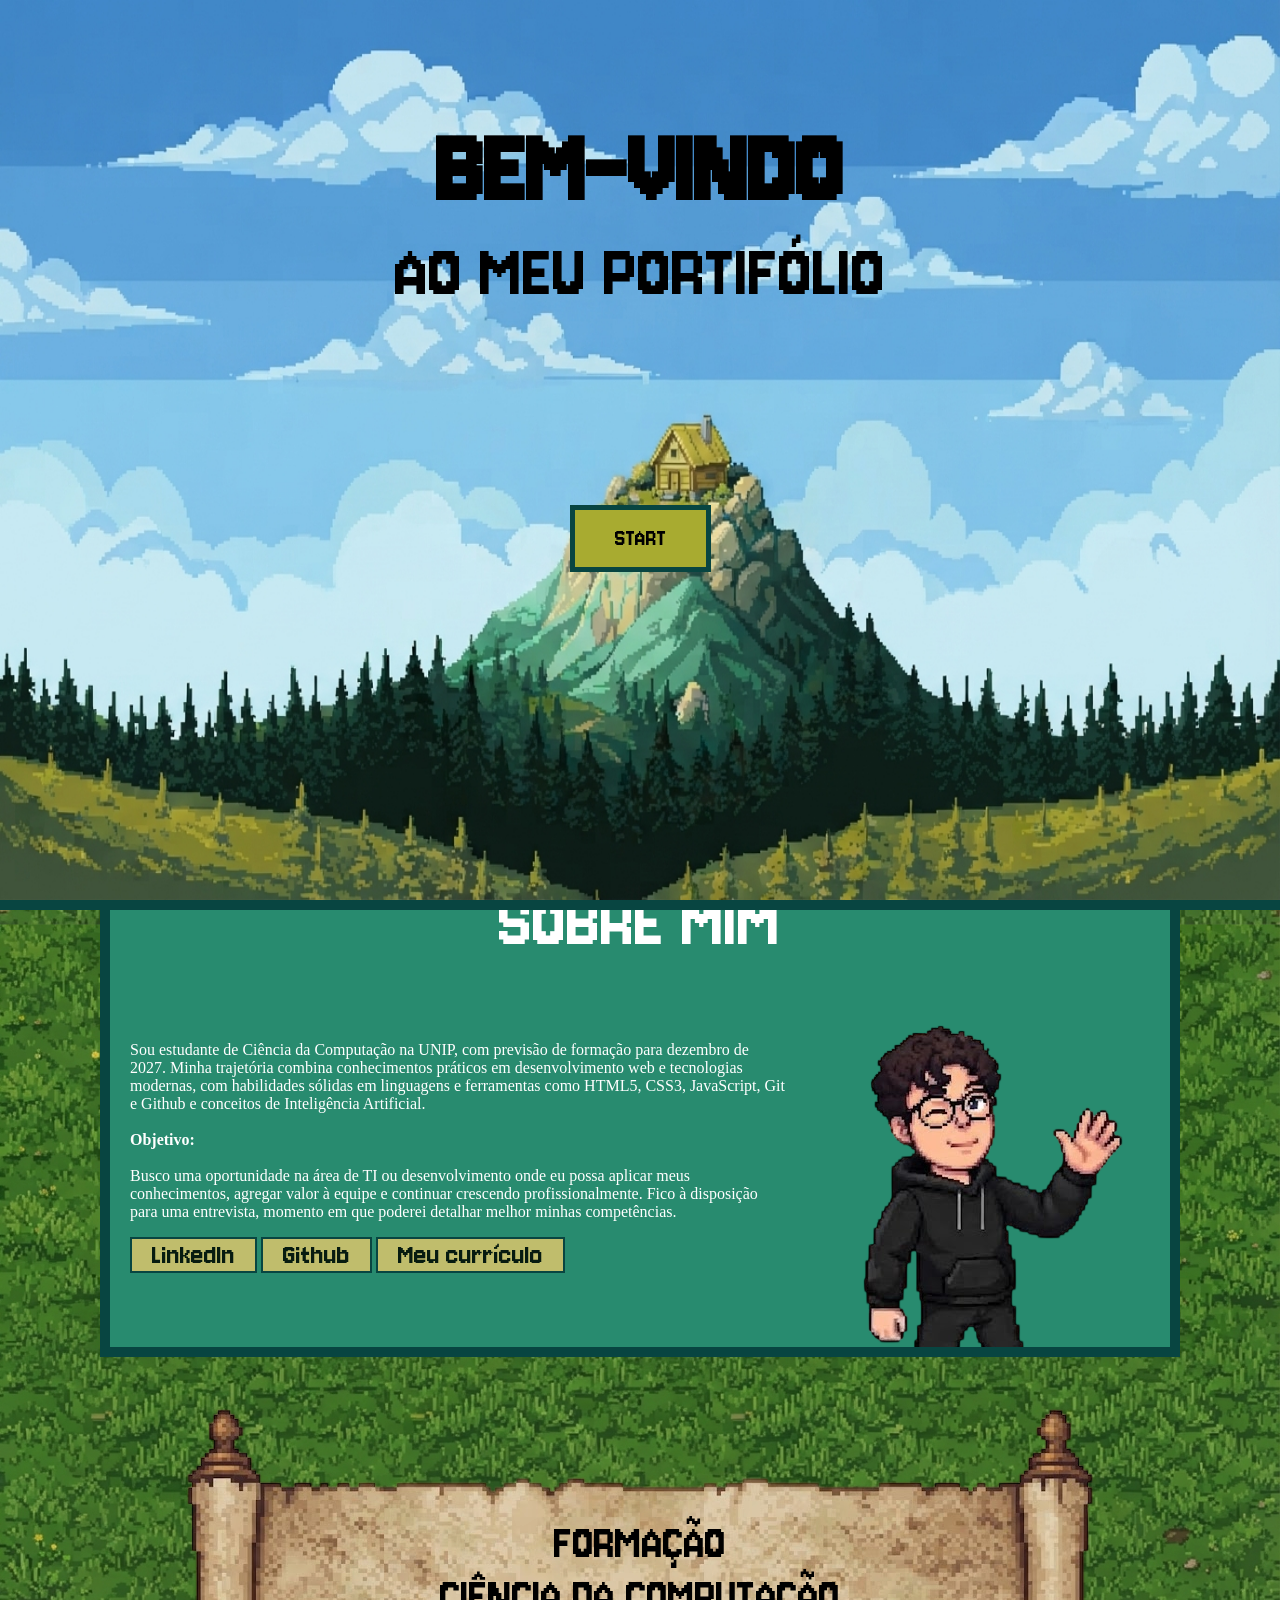
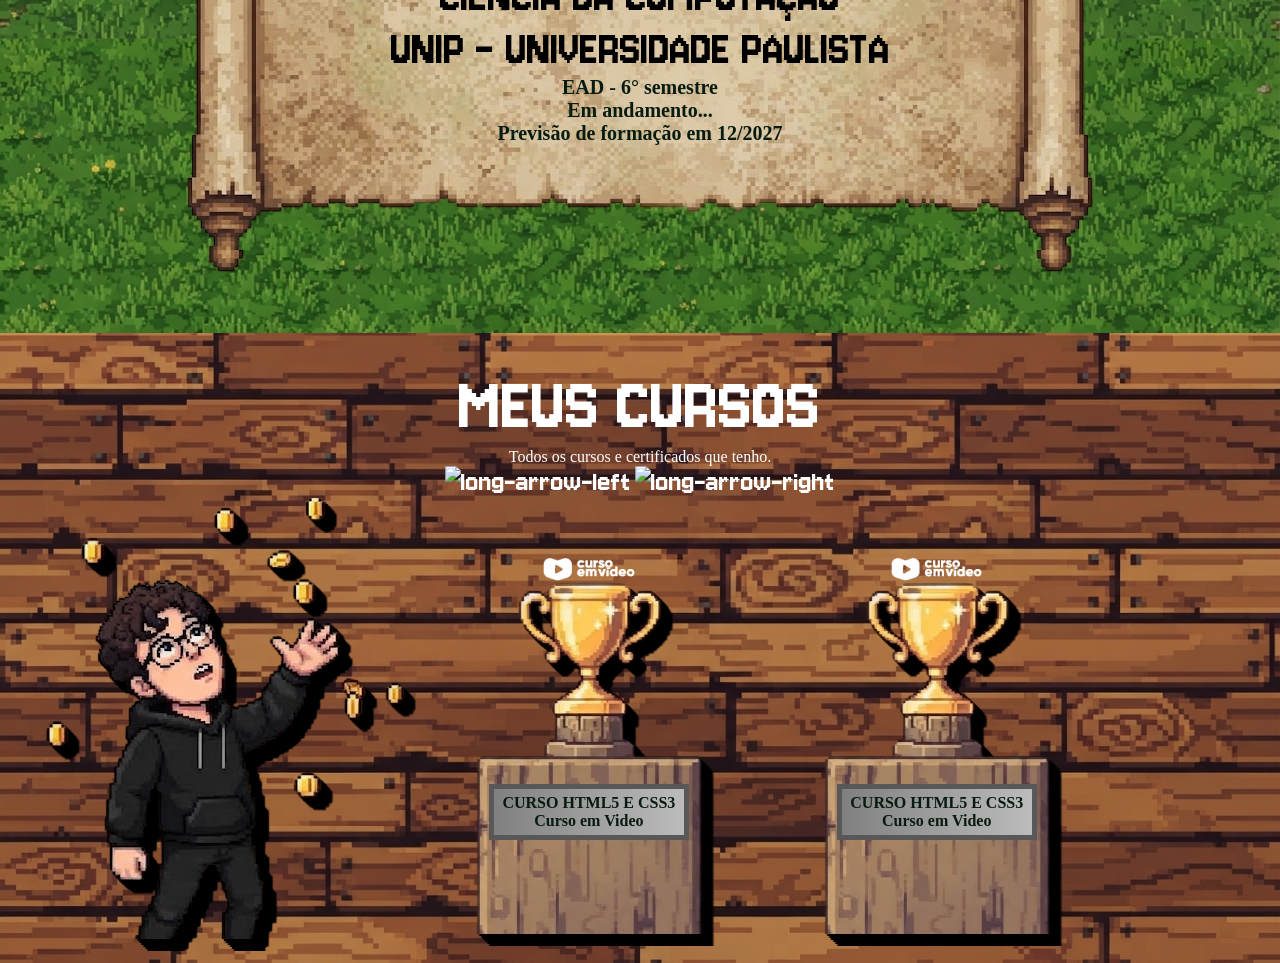
==== home.html @ 7ce954fb "iniciando criação e estilização de sessão de cursos" ====
<!DOCTYPE html>
<html lang="pt-br">
<head>
    <meta charset="UTF-8">
    <meta name="viewport" content="width=device-width, initial-scale=0.9">
    <title>Portifólio - Renan Gregorio</title>
    <link rel="stylesheet" href="css/index.css">
</head>
<body>
    <section class="start">
        <img id="banner" src="images/Gemini_Generated_Image_ (1).jfif" alt="">
        <div class="text-start" id="textstart">
            <h1>BEM-VINDO</h1>
            <h2>Ao meu portifólio</h2>
            <button id="startbutton">start</button>
        </div>

        <div class="content-start" id="contentstart">
            <div class="nav">
                <a href="#sobremim">SOBRE MIM</a>
                <a href="#formação">FORMAÇÃO</a>
                <a href="#cursos">CURSOS</a>
                <a href="">HABILIDADES</a>
                <a href="">EXPERIÊNCIA</a>
                <a href="">PROJETOS</a>
            </div>

            <div class="navmobile" id="navopen">
                <div class="navopen" >
                    <button id="fecharmenu">fechar</button>
                    <a href="#sobremim">SOBRE MIM</a>
                    <a href="#formação">FORMAÇÃO</a>
                    <a href="#cursos">CURSOS</a>
                    <a href="">HABILIDADES</a>
                    <a href="">EXPERIÊNCIA</a>
                    <a href="">PROJETOS</a>
                </div>
            </div>

            <div class="text">
                <h1>RENAN GREGORIO</h1>
                <h2>Desenvolvedor front-end <br>& Inteligência Artificial</h2>
                <button id="btncurrimenu">meu currículo</button>
            </div>

            <div class="textmobile">
                <button id="btnmenumobile">menu</button>
                <h1>RENAN GREGORIO</h1>
                <h2>Desenvolvedor front-end <br>& Inteligência Artificial</h2>
                <button id="btncurrimenumbl">meu currículo</button>
            </div>
        </div>
    </section>

    <section class="sobremim" id="sobremim">
        <h2>sobre mim</h2>
        <div class="about">
            <p>Sou estudante de Ciência da Computação na UNIP, com previsão de formação para dezembro de 2027. Minha trajetória combina conhecimentos práticos em desenvolvimento web e tecnologias modernas, com habilidades sólidas em linguagens e ferramentas como HTML5, CSS3, JavaScript, Git e Github e conceitos de Inteligência Artificial. <br> <br> <strong>Objetivo:</strong> <br> <br> Busco uma oportunidade na área de TI ou desenvolvimento onde eu possa aplicar meus conhecimentos, agregar valor à equipe e continuar crescendo profissionalmente. Fico à disposição para uma entrevista, momento em que poderei detalhar melhor minhas competências. <br> <br>
            <a href="https://www.linkedin.com/in/renan-gregorio-des2504/">LinkedIn</a>
            <a href="https://github.com/renangrego-25">Github</a>
            <a id="abrircurri">Meu currículo</a>
            </p>
            <img src="images/image-Photoroom (38).png" alt="me">
        </div>
    </section>

    <section class="curriculo" id="curriculo">
        <button id="btnfecharcc">fechar</button>
        <img src="images/Currículo - Renan G. Silva.png" alt="Currículo">
    </section>

    <section class="formação" id="formação">
        <img src="images/image-Photoroom (37).png" alt="cart">
        <div>
            <h2>formação</h2>
            <h2>Ciência da Computação</h2>
            <h2>UNIP - Universidade paulista</h2>
            <p>EAD - 6° semestre</p>
            <p>Em andamento...</p>
            <p>Previsão de formação em 12/2027</p>
        </div>
    </section>

    <section class="cursos" id="cursos">
        <div class="title">
            <h2>Meus Cursos</h2>
            <p>Todos os cursos e certificados que tenho.</p>
        </div>

        <div class="btncarrosel">
            <a id="back"><img width="60" height="60" src="https://img.icons8.com/badges/48/long-arrow-left.png" alt="long-arrow-left"/></a>
            <a id="next"><img width="60" height="60" src="https://img.icons8.com/badges/48/long-arrow-right.png" alt="long-arrow-right"/></a>
        </div>

        <div class="container">
            
                <img class="imgcoins" src="images/image-Photoroom (39).png" alt="">

            <div class="carrosel">
                <div class="conquista">
                    <img class="iconcurso" src="images/logo curso em video.png" alt="">
                    <div class="cardhidden">
                        <img class="card1" width="48" height="48" src="https://img.icons8.com/color/48/css3.png" alt="css3"/>
                        <img class="card2" width="48" height="48" src="https://img.icons8.com/color/48/html-5--v1.png" alt="html-5--v1"/>
                    </div>
                    <img class="trofeu" src="images/trophie.png" alt="">

                    <div class="descricao">
                        <p>CURSO HTML5 E CSS3 <br> Curso em Video</p>
                    </div>
                    <button>ver comprovante</button>
                </div>

                <div class="conquista">
                    <img class="iconcurso" src="images/logo curso em video.png" alt="">
                    <div class="cardhidden">
                        <img class="card1" width="48" height="48" src="https://img.icons8.com/color/48/css3.png" alt="css3"/>
                        <img class="card2" width="48" height="48" src="https://img.icons8.com/color/48/html-5--v1.png" alt="html-5--v1"/>
                    </div>
                    <img class="trofeu" src="images/trophie.png" alt="">

                    <div class="descricao">
                        <p>CURSO HTML5 E CSS3 <br> Curso em Video</p>
                    </div>
                    <button>ver comprovante</button>
                </div>

                
            </div>
        </div>
    </section>
    
    <script src="JS/main.js"></script>
</body>
</html>
---- css/index.css ----
@import url('https://fonts.googleapis.com/css2?family=Geist+Pixel&family=Jersey+10&display=swap');

:root{
    --verdeescuro: #071b10;
    --verdemédio: #084541;
    --verdeclaro: #288b6f;
    --verdelima: #a8ab30;
    --verdemusgo: #c0bd6c;
}

*{
    margin: 0;
    padding: 0;
}

html{
    scroll-behavior: smooth;
}

body{
    background-image: url(../images/background.jfif);
    background-position: center;
    background-size: contain;
    background-repeat: repeat-y;
}

h1{
    font-family: "jersey 10";
    font-size: 7rem;
    text-transform: uppercase;
}

h2{
    font-family: "jersey 10";
    font-size: 5rem;
    text-transform: uppercase;
    font-weight: 200;
}

p{
    font-family: "geist pixel";
    color: white;
}

a{
    font-family: "jersey 10";
    color: white;
    font-size: 30px;
    text-decoration: none;
}

button{
    background-color: #a8ab30;
    padding: 15px 40px;
    font-family: "jersey 10";
    font-size: 25px;
    text-transform: uppercase;
    border: 5px solid #084541;
    cursor: pointer;
}

button:active{
    background-color: #c0bd6c;
    transform: scale(0.9);
}

.start{
    position: relative;
    width: 100%;
    height: 100vh;
    overflow: hidden;
}

.start img{
    position: fixed;
    z-index: 999;
    width: 100%;
    height: 100vh;
    transition: 2s ease-in-out;
    border-bottom: 10px solid #084541;
}

.start img.transform{
    z-index: 90;
    transform: scale(1.3);
    position: absolute;
}

.start .text-start{
    top: 110px;
    width: 100%;
    text-align: center;
    justify-content: center;
    position: absolute;
    z-index: 1000;
    visibility: visible;
    opacity: 1;
    transition: 0.1s ease-in-out;
}

.start .text-start.hidden{
    visibility: hidden;
    opacity: 0;
}

#startbutton{
    margin-top: 190px;
}

.content-start{
    width: 100%;
    margin-top: 30px;
    justify-content: center;
    text-align: center;
    position: absolute;
    z-index: 100;
    visibility: hidden;
    opacity: 0;
    transition: 2s ease-in-out;
}

.content-start.active{
    visibility: visible;
    opacity: 1;
}

.nav{
    display: block;
    background-color: #288b6f;
    margin-inline: 150px;
    padding: 25px;
    border: 5px solid var(--verdemédio);
}

.content-start .nav a{
    padding-inline: 20px;
}

.content-start .nav a:active{
    border-bottom: 4px solid var(--verdemédio);
    border-right: 4px solid var(--verdelima);
}

.content-start .text{
    margin-top: 20px;
    text-align: left;
    margin-inline: 150px;

    h2{
        color: var(--verdeescuro);
        font-size: 3rem;
    }
}

.navmobile{
    display: none;
    position: relative;
    text-align: center;
    margin-left: 10px;
    height: 100vh;
    z-index: 95;
    transition: 0.5s ease-in-out;
    transform: translateX(15px);
}

.navmobile.active{
    display: block;
}

.navopen{
    position: absolute;
    display: flex;
    flex-direction: column;
    background-color: var(--verdeclaro);
    border: 5px solid var(--verdemédio);
    width: 400px;
    gap: 20px;
    padding: 10px;
}

.navopen a:active{
    border-bottom: 4px solid var(--verdemédio);
    border-right: 4px solid var(--verdelima);
}

.textmobile{
    display: none;
    text-align: center;
    margin-left: 10px;

    h1{
        font-size: 5rem;
        margin-top: 50px;
    }
    h2{
        font-size: 3rem;
    }
}

.sobremim{
    text-align: center;
    justify-content: center;
    align-items: center;
    position: relative;
    z-index: 150;
    margin-top: -50px;
    margin-inline: 100px;
    background-color: var(--verdeclaro);
    border: 10px solid var(--verdemédio);
    padding: 20px;
}

.sobremim h2{
    width: 100%;
    text-align: center;
    color: white;
    padding-bottom: 20px;
}

.sobremim .about{
    display: flex;
    text-align: center;
    justify-content: center;
    align-items: center;
}

.sobremim .about img{
    margin-bottom: -20px;
}
.sobremim .about p{
    width: 700px;
    text-align: left;
}

.about a{
    background-color: var(--verdemusgo);
    color: var(--verdeescuro);
    padding-inline: 20px;
    border: 2px solid var(--verdemédio);
    cursor: pointer;
}

.curriculo{
    display: grid;
    visibility: hidden;
    opacity: 0;
    top: 0;
    z-index: 1010;
    position: fixed;
    width: 100%;
    height: 100vh;
    text-align: center;
    background-color: rgba(10, 36, 21, 0.7);
    backdrop-filter: blur(5px);
    overflow-y: scroll;
    justify-content: center;
    align-items: center;
    transition: 0.5s ease-in-out;
}


.curriculo.active{
    visibility: visible;
    opacity: 1;
}

.curriculo img{
    margin-top: 50px;
    height: 550px;
    box-shadow: 0px 10px 25px rgba(0, 0, 0, 0.5);
    transition: 0.5s ease-in-out;
}

.curriculo img:hover{
    transform: scale(1.8) translateY(70px);
}

@media screen and (max-width:1000px) {
    .nav{
        display: none;
    } 
    .text{
        display: none;
    }

    .textmobile{
        display: block;
    }

    .curriculo img:hover{
        transform: none;
    }

    .sobremim{
        margin-inline: 10px;
        text-align: center;
        display: flex;
        flex-direction: column;
        height: auto;
    }

    .sobremim .about{
        flex-direction: column;
    }

    .sobremim .about p{
        display: flex;
        flex-direction: column;
        max-width: 350px;
        text-align: center;
    }
}

.formação{
    position: relative;
    text-align: center;
    align-items: center;
}

.formação div{
    position: absolute;
    top: 0;
    margin-top: 160px;
    text-align: center;
    width: 100%;
    align-items: center;
}

.formação div h2{
    font-size: 50px;
}

.formação div p{
    font-size: 20px;
    color: var(--verdeescuro);
    font-weight: 800;
}

.cursos{
    background-image: url(../images/Gemini_Generated_Image_.jfif);
    background-size: cover;
    background-repeat: no-repeat;
    padding: 30px;
    overflow: hidden;
    height: 570px;
}

.cursos .title{
    color: white;
    text-align: center;
    width: 100%;
}

.cursos .btncarrosel{
    width: 100%;
    text-align: center;
    
    a{
        cursor: pointer;
    }
}

.cursos .container{
    display: flex;
    
}

.cursos .container .carrosel{
    display: flex;
}

.cursos .container .carrosel .conquista{
    display: flex;
    flex-direction: column;
    text-align: center;
    justify-content: center;
    align-items: center;
    transition: 0.5s ease-in-out;
    position: relative;
    perspective: 800px;
    margin-inline: -20px;

    .trofeu{
        height: 400px;
        filter:
        drop-shadow(2px 2px 0 #000)
        drop-shadow(4px 4px 0 #000)
        drop-shadow(6px 6px 0 #000);
        z-index: 85;
    }
}

.iconcurso{
    height: 30px;
    margin-bottom: -50px;
}

.cardhidden{
    position: absolute;
    opacity: 0;
    transition: 0.2s ease-in-out;
    filter:
        drop-shadow(2px 2px 0 #000);

    .card1{
        transition: 0.2s ease-in-out;
    }
    .card2{
        transition: 0.2s ease-in-out;
    }
}

.imgcoins{
    filter:
        drop-shadow(2px 2px 0 #000)
        drop-shadow(4px 4px 0 #000)
        drop-shadow(6px 6px 0 #000);
}

.cursos .container .carrosel .conquista:hover{
    transform: scale(1.2) translateY(-25px);

    .cardhidden{
        transform:scale(1.8) translateY(-15px);
        opacity: 1;
    }

    .card1{
        transform: rotateZ(-35deg);
    }

    .card2{
        transform: scale(1.5) rotateZ(35deg);
    }

    button{
        opacity: 1;
    }
}

.cursos .container .carrosel .conquista .descricao{
    background-image: linear-gradient(to left, rgb(189, 188, 188), gray);
    border: 5px solid rgb(88, 88, 88);
    padding: 5px;
    width: 180px;
    text-align: center;
    margin-top: -150px;
    z-index: 86;
    

    p{
        color: #071b10;
        font-weight: 800;
    }

}

.cursos .container .carrosel .conquista button{
    width: 190px;
    padding: 5px 10px;
    margin-top: 5px;
    opacity: 0;
    z-index: 86;
    font-size: 17px;
}
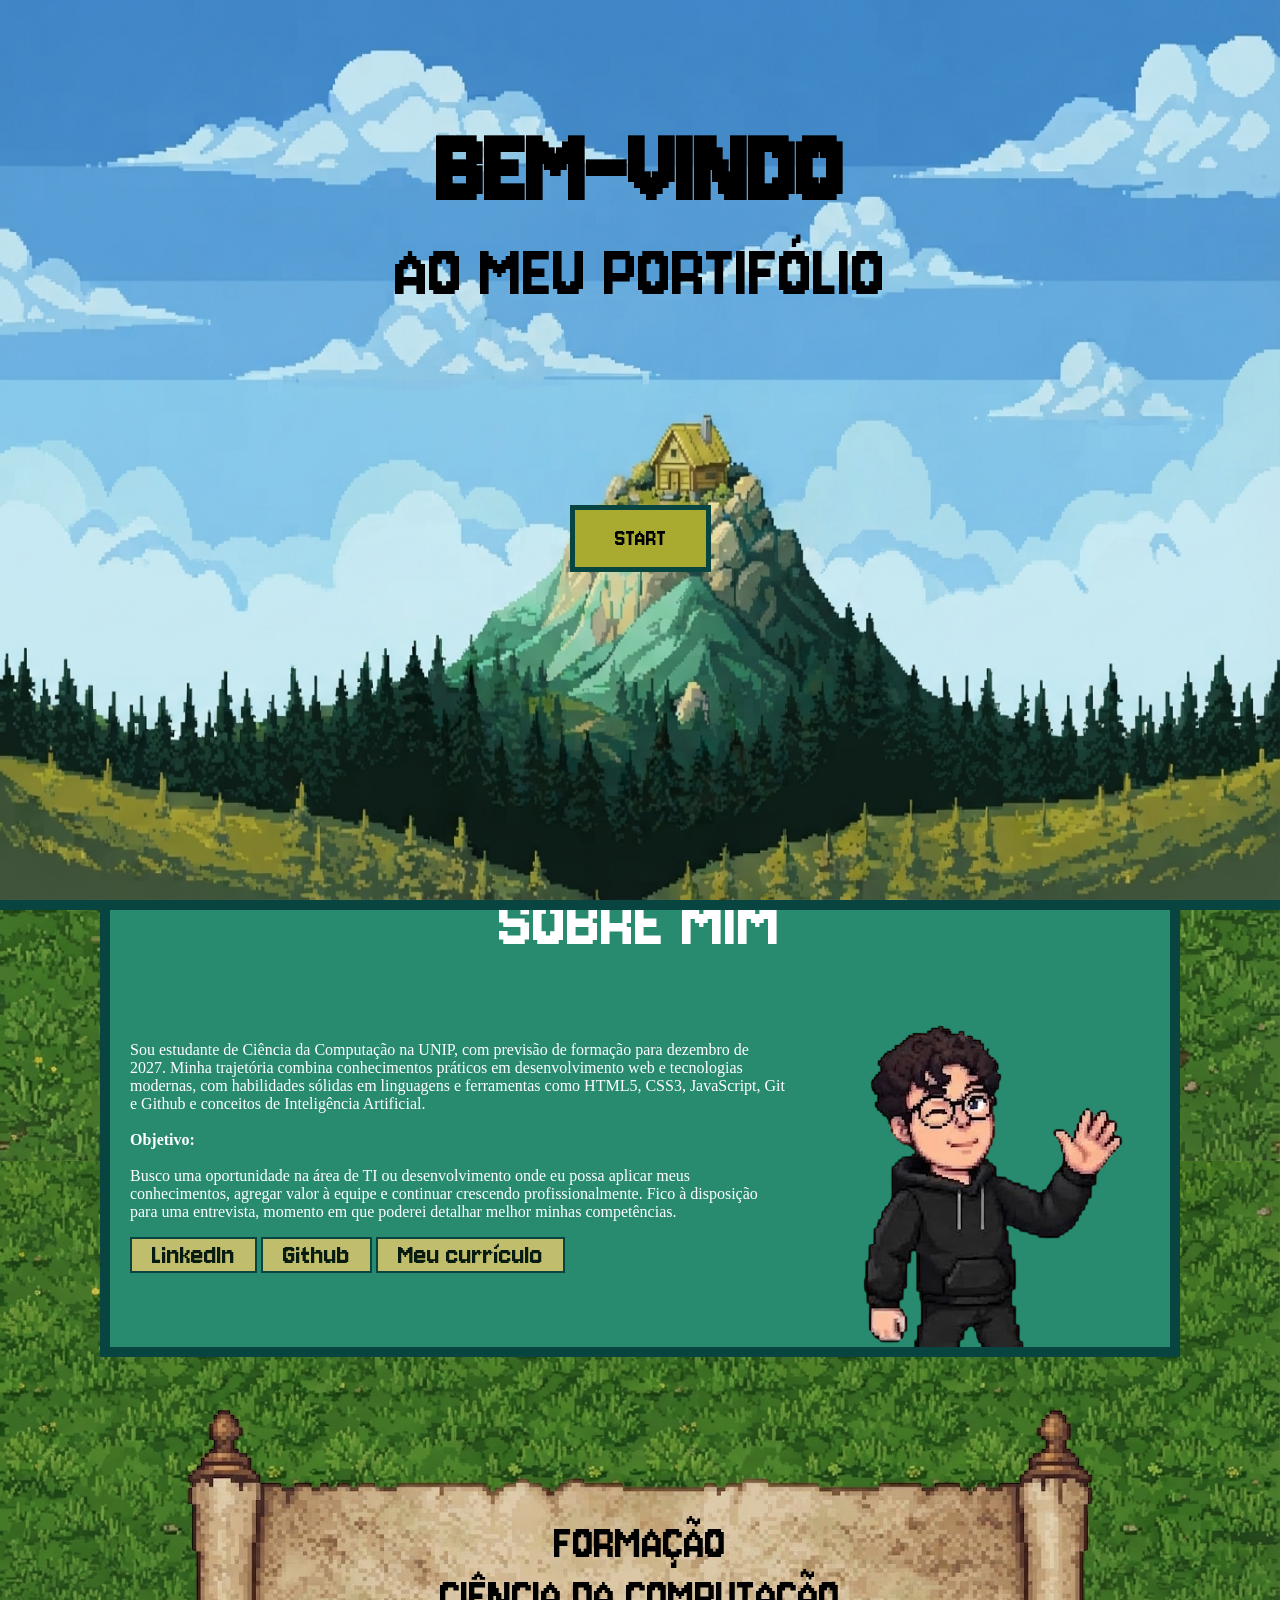
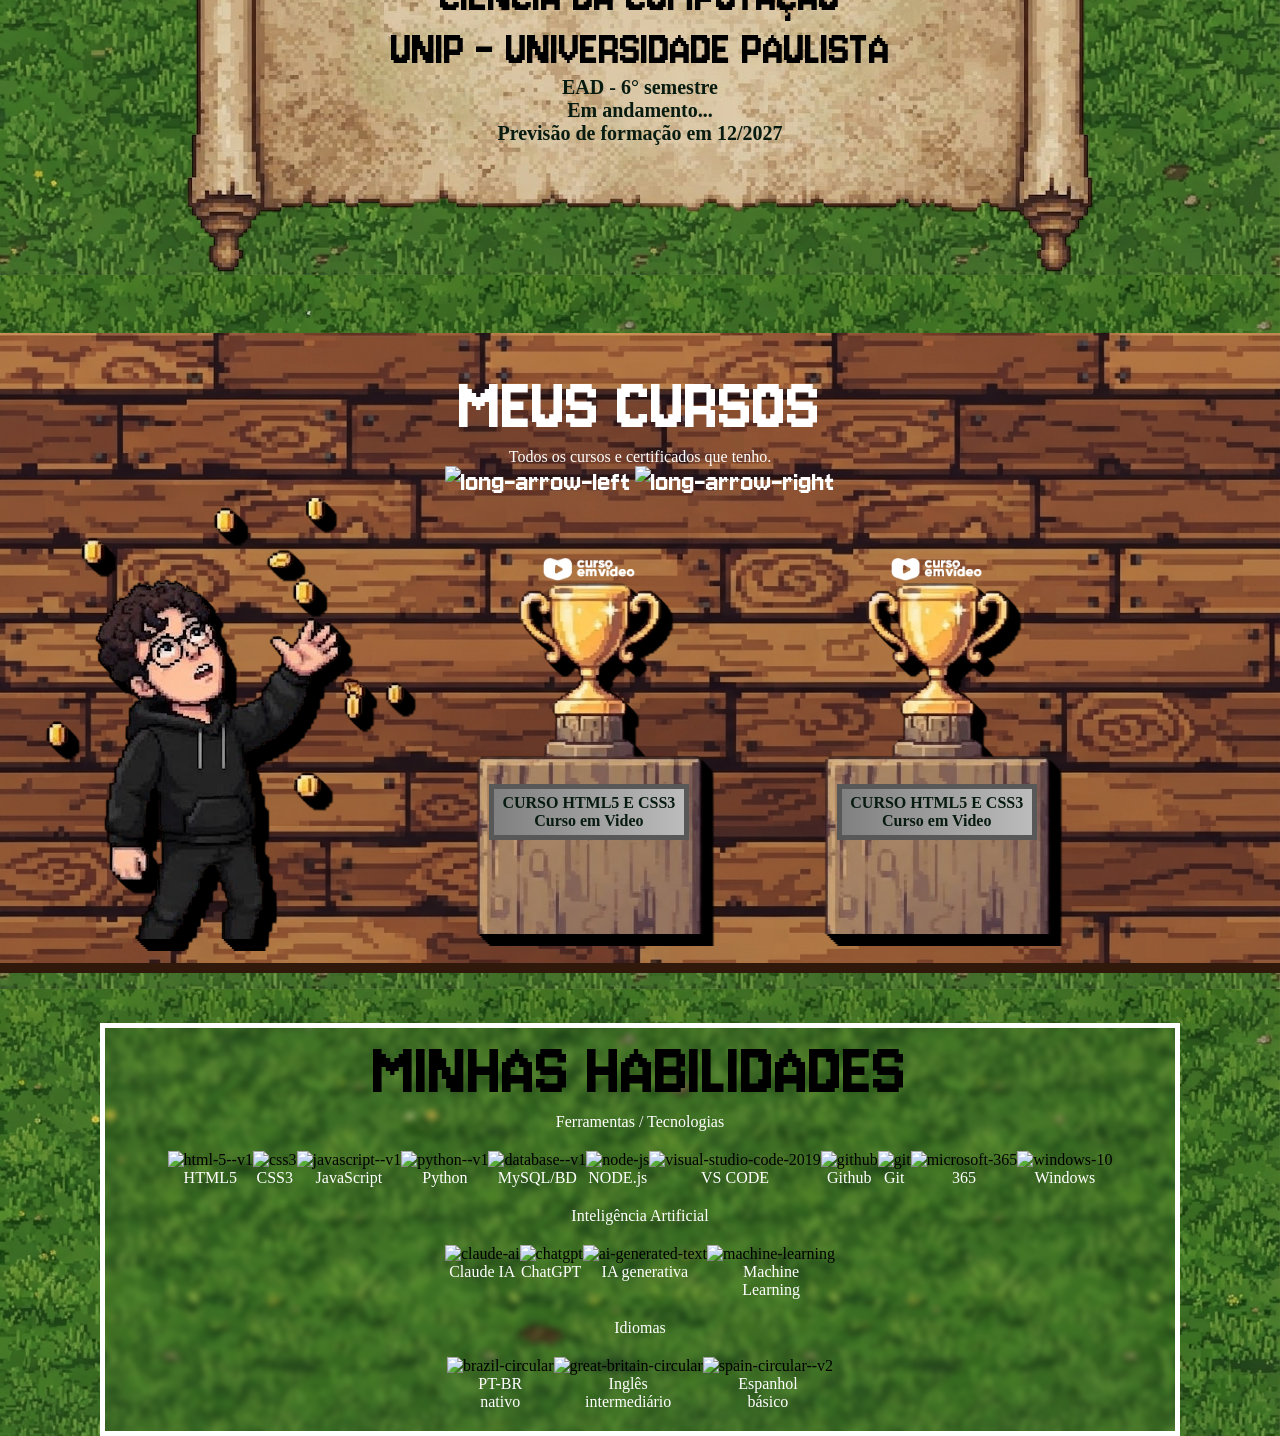
==== commit a0f09cb4: "Criando sessão de habilidades" ====
--- a/home.html
+++ b/home.html
@@ -124,8 +124,117 @@
                     </div>
                     <button>ver comprovante</button>
                 </div>
+            </div>
+        </div>
+    </section>
+
+    <section class="habilidades">
+
+        <div class="container">
+            <h2>minhas habilidades</h2>
+
+            <p>Ferramentas / Tecnologias</p>
+            <div class="cardh">
+                <div class="icons">
+                    <img width="96" height="96" src="https://img.icons8.com/color/96/html-5--v1.png" alt="html-5--v1"/>
+                    <p>HTML5</p>
+                </div>
+
+                <div class="icons">
+                    <img width="96" height="96" src="https://img.icons8.com/color/96/css3.png" alt="css3"/>
+                    <p>CSS3</p>
+                </div>
+
+                <div class="icons">
+                    <img width="96" height="96" src="https://img.icons8.com/color/96/javascript--v1.png" alt="javascript--v1"/>
+                    <p>JavaScript</p>
+                </div>
+
+                <div class="icons">
+                    <img width="96" height="96" src="https://img.icons8.com/color/96/python--v1.png" alt="python--v1"/>
+                    <p>Python</p>
+                </div>
+
+                <div class="icons">
+                    <img width="96" height="96" src="https://img.icons8.com/fluency/96/database--v1.png" alt="database--v1"/>
+                    <p>MySQL/BD</p>
+                </div>
+
+                <div class="icons">
+                    <img width="96" height="96" src="https://img.icons8.com/fluency/96/node-js.png" alt="node-js"/>
+                    <p>NODE.js</p>
+                </div>
+
+                <div class="icons">
+                    <img width="96" height="96" src="https://img.icons8.com/color/96/visual-studio-code-2019.png" alt="visual-studio-code-2019"/>
+                    <p>VS CODE</p>
+                </div>
+
+                <div class="icons">
+                    <img width="96" height="96" src="https://img.icons8.com/material-sharp/96/github.png" alt="github"/>
+                    <p>Github</p>
+                </div>
+
+                 <div class="icons">
+                    <img width="96" height="96" src="https://img.icons8.com/color/96/git.png" alt="git"/>
+                    <p>Git</p>
+                </div>
+
+                <div class="icons">
+                    <img width="96" height="96" src="https://img.icons8.com/fluency/96/microsoft-365.png" alt="microsoft-365"/>
+                    <p>365</p>
+                </div>
+
+                <div class="icons">
+                    <img width="96" height="96" src="https://img.icons8.com/color/96/windows-10.png" alt="windows-10"/>
+                    <p>Windows</p>
+                </div>
 
                 
+                
+            </div>
+
+            <p>Inteligência Artificial</p>
+            <div class="cardh">
+
+                <div class="icons">
+                    <img width="96" height="96" src="https://img.icons8.com/fluency/96/claude-ai.png" alt="claude-ai"/>
+                    <p>Claude IA</p>
+                </div>
+
+                <div class="icons">
+                    <img width="96" height="96" src="https://img.icons8.com/fluency-systems-filled/96/chatgpt.png" alt="chatgpt"/>
+                    <p>ChatGPT</p>
+                </div>
+
+                <div class="icons">
+                    <img width="96" height="96" src="https://img.icons8.com/fluency/96/ai-generated-text.png" alt="ai-generated-text"/>
+                    <p>IA generativa</p>
+                </div>
+
+                <div class="icons">
+                    <img width="96" height="96" src="https://img.icons8.com/color-glass/96/machine-learning.png" alt="machine-learning"/>
+                    <p>Machine <br> Learning</p>
+                </div>
+                
+            </div>
+
+            <p>Idiomas</p>
+            <div class="cardh">
+                <div class="icons">
+                    <img width="96" height="96" src="https://img.icons8.com/color/96/brazil-circular.png" alt="brazil-circular"/>
+                    <p>PT-BR <br> nativo</p>
+                </div>
+
+                <div class="icons">
+                    <img width="96" height="96" src="https://img.icons8.com/color/96/great-britain-circular.png" alt="great-britain-circular"/>
+                    <p>Inglês <br> intermediário</p>
+                </div>
+
+                <div class="icons">
+                    <img width="96" height="96" src="https://img.icons8.com/color/96/spain-circular--v2.png" alt="spain-circular--v2"/>
+                    <p>Espanhol <br> básico</p>
+                </div>
             </div>
         </div>
     </section>
--- a/css/index.css
+++ b/css/index.css
@@ -343,6 +343,7 @@
     padding: 30px;
     overflow: hidden;
     height: 570px;
+    border-bottom: 10px solid #30190b;
 }
 
 .cursos .title{
@@ -406,7 +407,7 @@
         transition: 0.2s ease-in-out;
     }
     .card2{
-        transition: 0.2s ease-in-out;
+        transition: 0.2 s ease-in-out;
     }
 }
 
@@ -462,4 +463,25 @@
     opacity: 0;
     z-index: 86;
     font-size: 17px;
+}
+
+.habilidades{
+    background-position: center;
+    background-repeat: no-repeat;
+    background-size: cover;
+    text-align: center;
+    margin-top: 50px;
+}
+
+.habilidades .container{
+    backdrop-filter: blur(3px);
+    margin-inline: 100px;
+    border: 5px solid white;
+}
+
+.habilidades .container .cardh{
+    margin-block: 20px;
+    text-align: center;
+    justify-content: center;
+    display: flex;
 }
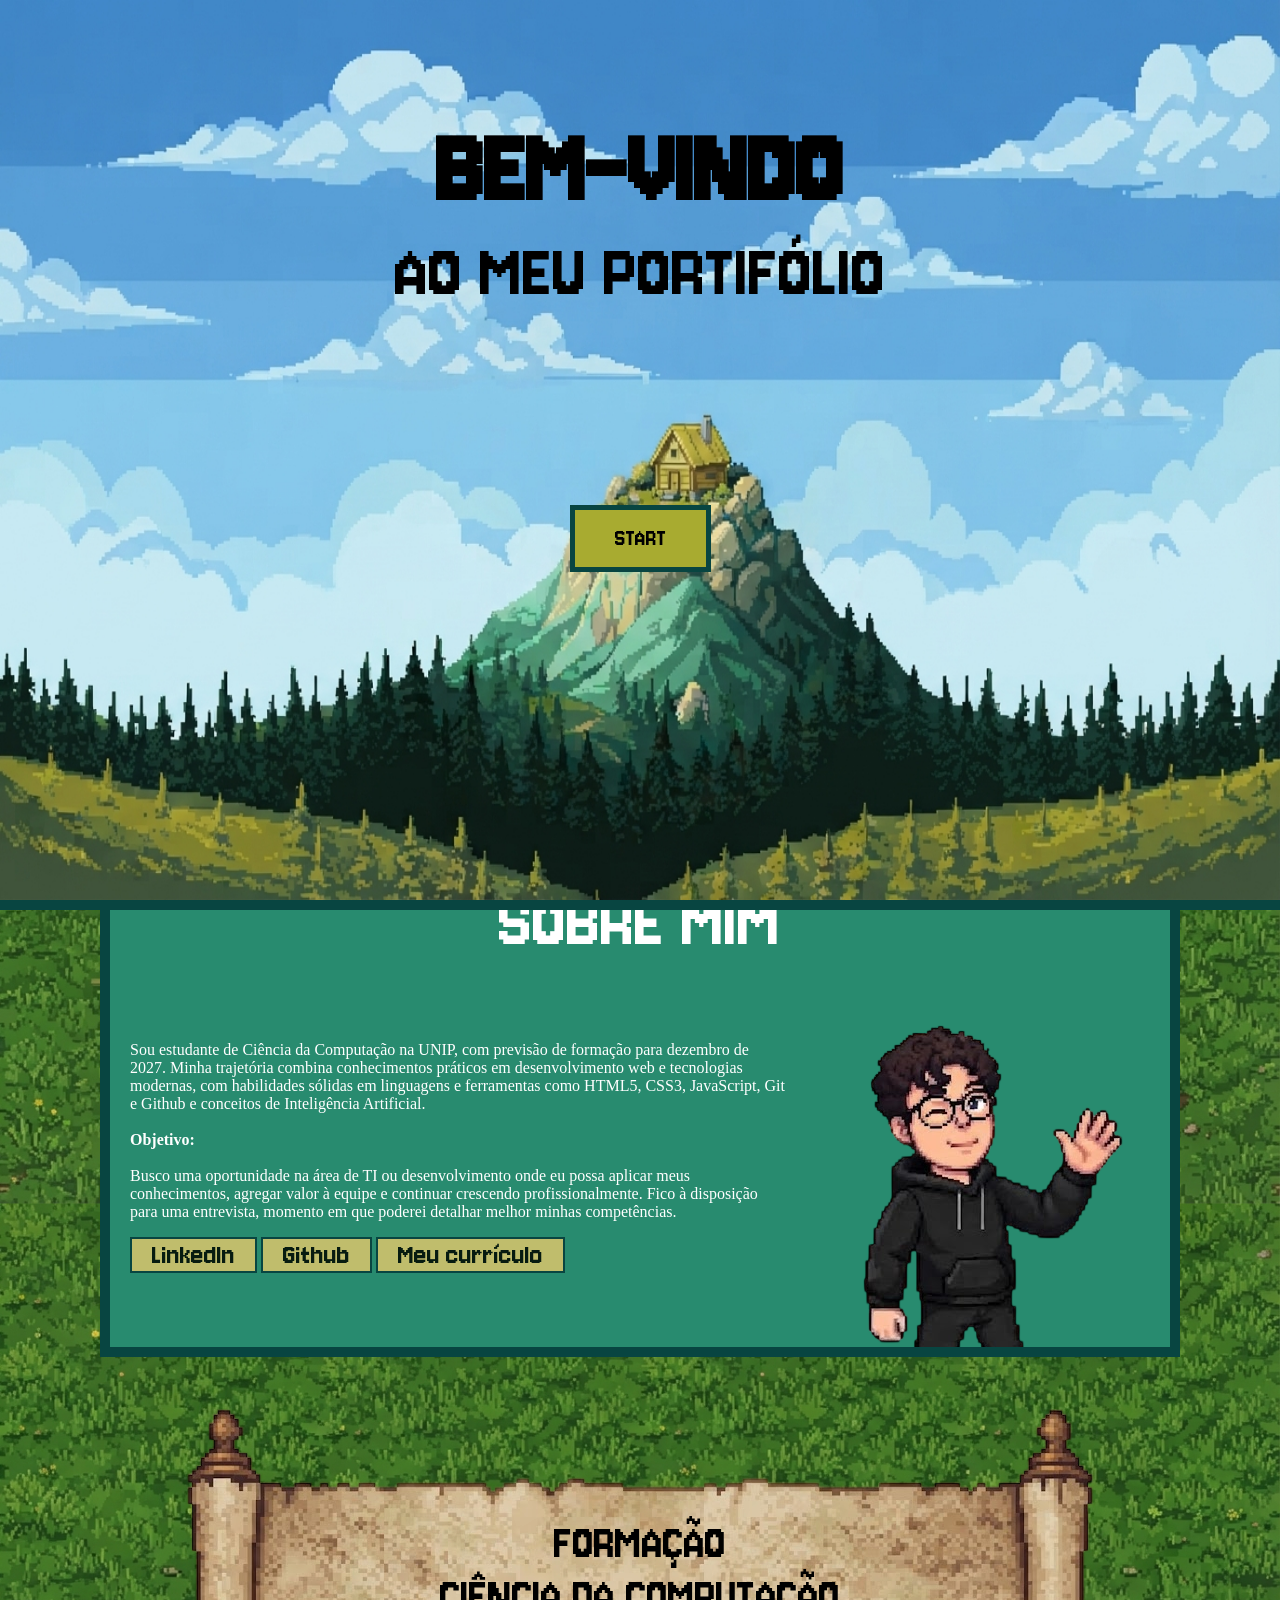
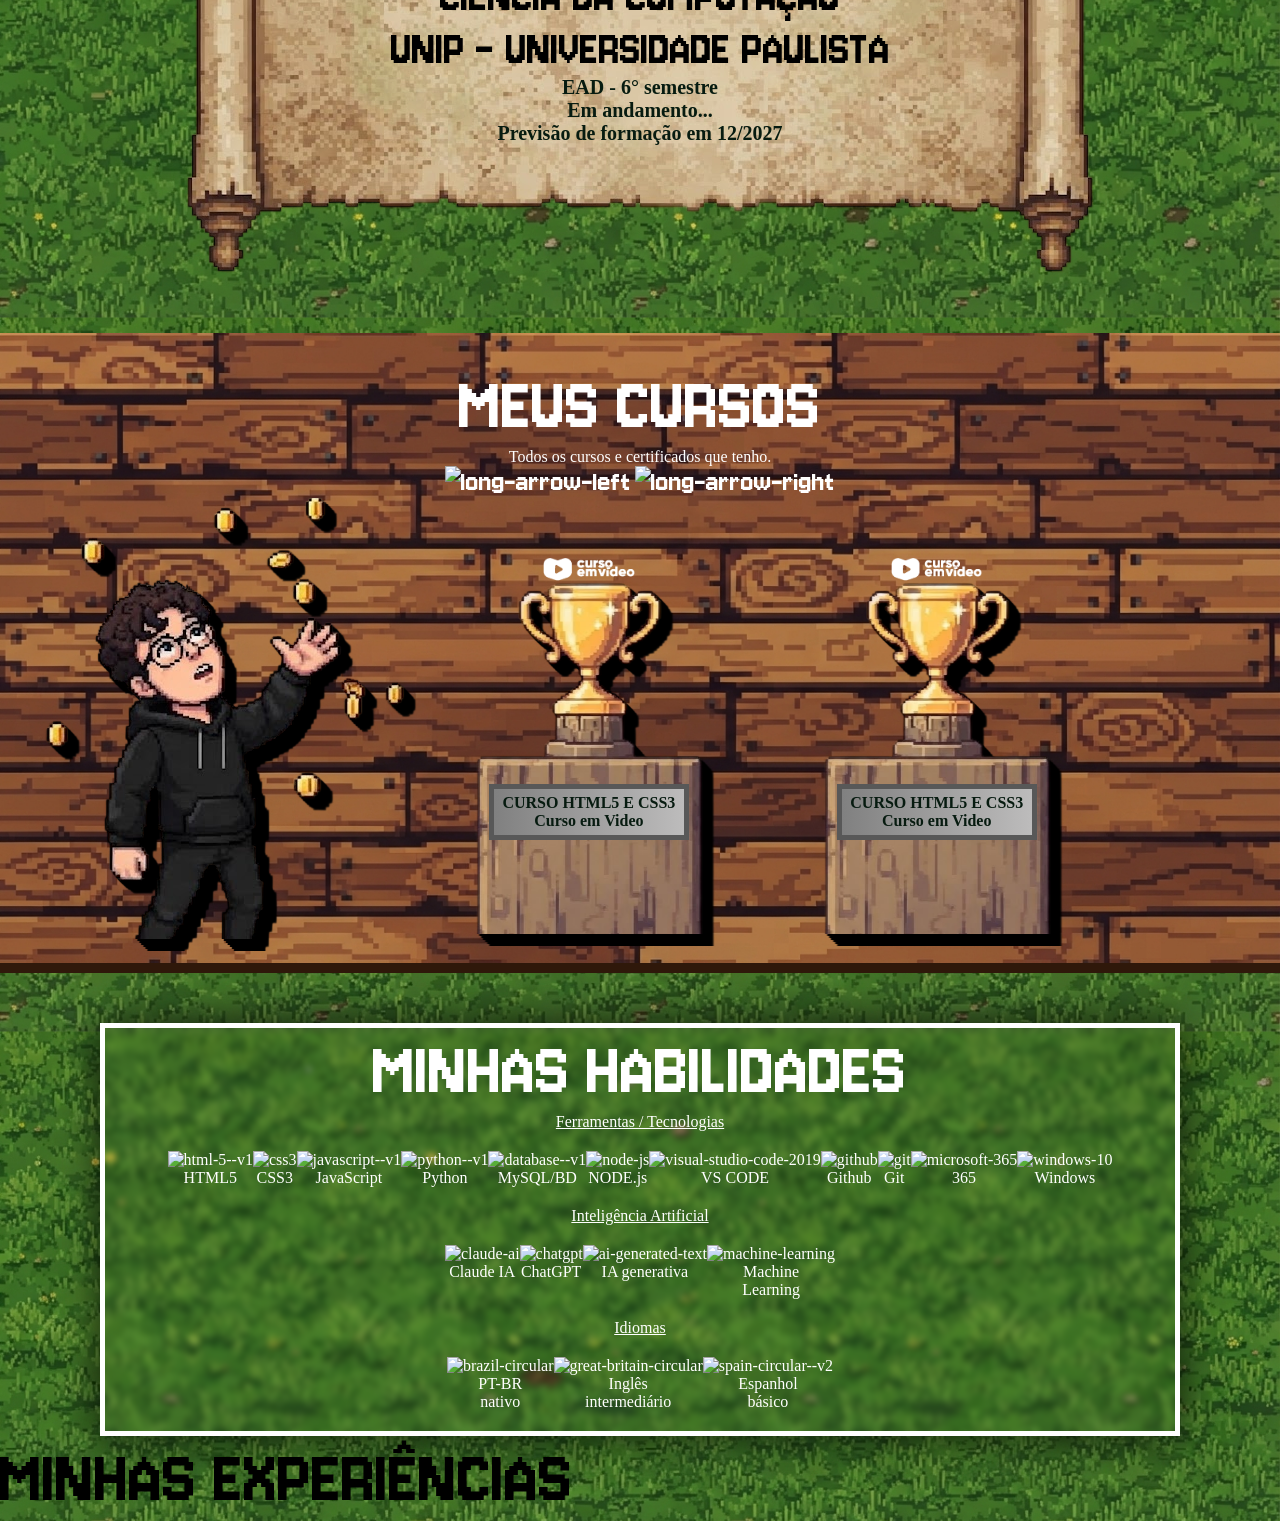
==== commit 42d7d5c7: "Ajustando sessão de habilidades para versão mobile" ====
--- a/home.html
+++ b/home.html
@@ -20,7 +20,7 @@
                 <a href="#sobremim">SOBRE MIM</a>
                 <a href="#formação">FORMAÇÃO</a>
                 <a href="#cursos">CURSOS</a>
-                <a href="">HABILIDADES</a>
+                <a href="#habilidades">HABILIDADES</a>
                 <a href="">EXPERIÊNCIA</a>
                 <a href="">PROJETOS</a>
             </div>
@@ -31,7 +31,7 @@
                     <a href="#sobremim">SOBRE MIM</a>
                     <a href="#formação">FORMAÇÃO</a>
                     <a href="#cursos">CURSOS</a>
-                    <a href="">HABILIDADES</a>
+                    <a href="#habilidades">HABILIDADES</a>
                     <a href="">EXPERIÊNCIA</a>
                     <a href="">PROJETOS</a>
                 </div>
@@ -128,12 +128,12 @@
         </div>
     </section>
 
-    <section class="habilidades">
+    <section class="habilidades" id="habilidades">
 
         <div class="container">
             <h2>minhas habilidades</h2>
 
-            <p>Ferramentas / Tecnologias</p>
+            <p class="subtitle">Ferramentas / Tecnologias</p>
             <div class="cardh">
                 <div class="icons">
                     <img width="96" height="96" src="https://img.icons8.com/color/96/html-5--v1.png" alt="html-5--v1"/>
@@ -194,7 +194,7 @@
                 
             </div>
 
-            <p>Inteligência Artificial</p>
+            <p class="subtitle">Inteligência Artificial</p>
             <div class="cardh">
 
                 <div class="icons">
@@ -219,7 +219,7 @@
                 
             </div>
 
-            <p>Idiomas</p>
+            <p class="subtitle">Idiomas</p>
             <div class="cardh">
                 <div class="icons">
                     <img width="96" height="96" src="https://img.icons8.com/color/96/brazil-circular.png" alt="brazil-circular"/>
@@ -237,6 +237,12 @@
                 </div>
             </div>
         </div>
+    </section>
+
+    <section class="experiencia" id="experiencia">
+        <h2>Minhas experiências</h2>
+
+        
     </section>
     
     <script src="JS/main.js"></script>
--- a/css/index.css
+++ b/css/index.css
@@ -275,41 +275,6 @@
     transform: scale(1.8) translateY(70px);
 }
 
-@media screen and (max-width:1000px) {
-    .nav{
-        display: none;
-    } 
-    .text{
-        display: none;
-    }
-
-    .textmobile{
-        display: block;
-    }
-
-    .curriculo img:hover{
-        transform: none;
-    }
-
-    .sobremim{
-        margin-inline: 10px;
-        text-align: center;
-        display: flex;
-        flex-direction: column;
-        height: auto;
-    }
-
-    .sobremim .about{
-        flex-direction: column;
-    }
-
-    .sobremim .about p{
-        display: flex;
-        flex-direction: column;
-        max-width: 350px;
-        text-align: center;
-    }
-}
 
 .formação{
     position: relative;
@@ -471,12 +436,18 @@
     background-size: cover;
     text-align: center;
     margin-top: 50px;
+    color: white;
 }
 
 .habilidades .container{
     backdrop-filter: blur(3px);
     margin-inline: 100px;
     border: 5px solid white;
+    box-shadow: 0px 0px 40px rgba(0, 0, 0, 0.8);
+    
+    .subtitle{
+        text-decoration: underline;
+    }
 }
 
 .habilidades .container .cardh{
@@ -484,4 +455,54 @@
     text-align: center;
     justify-content: center;
     display: flex;
+    flex-wrap: wrap;
+}
+
+.habilidades .container .cardh .icons img{
+    transition: 0.2s ease-in-out;
+
+}
+
+.habilidades .container .cardh .icons img:hover{
+    transform: scale(1.1) rotateZ(15deg);
+}
+
+@media screen and (max-width:1000px) {
+    .nav{
+        display: none;
+    } 
+    .text{
+        display: none;
+    }
+
+    .textmobile{
+        display: block;
+    }
+
+    .curriculo img:hover{
+        transform: none;
+    }
+
+    .sobremim{
+        margin-inline: 10px;
+        text-align: center;
+        display: flex;
+        flex-direction: column;
+        height: auto;
+    }
+
+    .sobremim .about{
+        flex-direction: column;
+    }
+
+    .sobremim .about p{
+        display: flex;
+        flex-direction: column;
+        max-width: 350px;
+        text-align: center;
+    }
+
+    .habilidades .container{
+        margin-inline: 20px;
+    }
 }
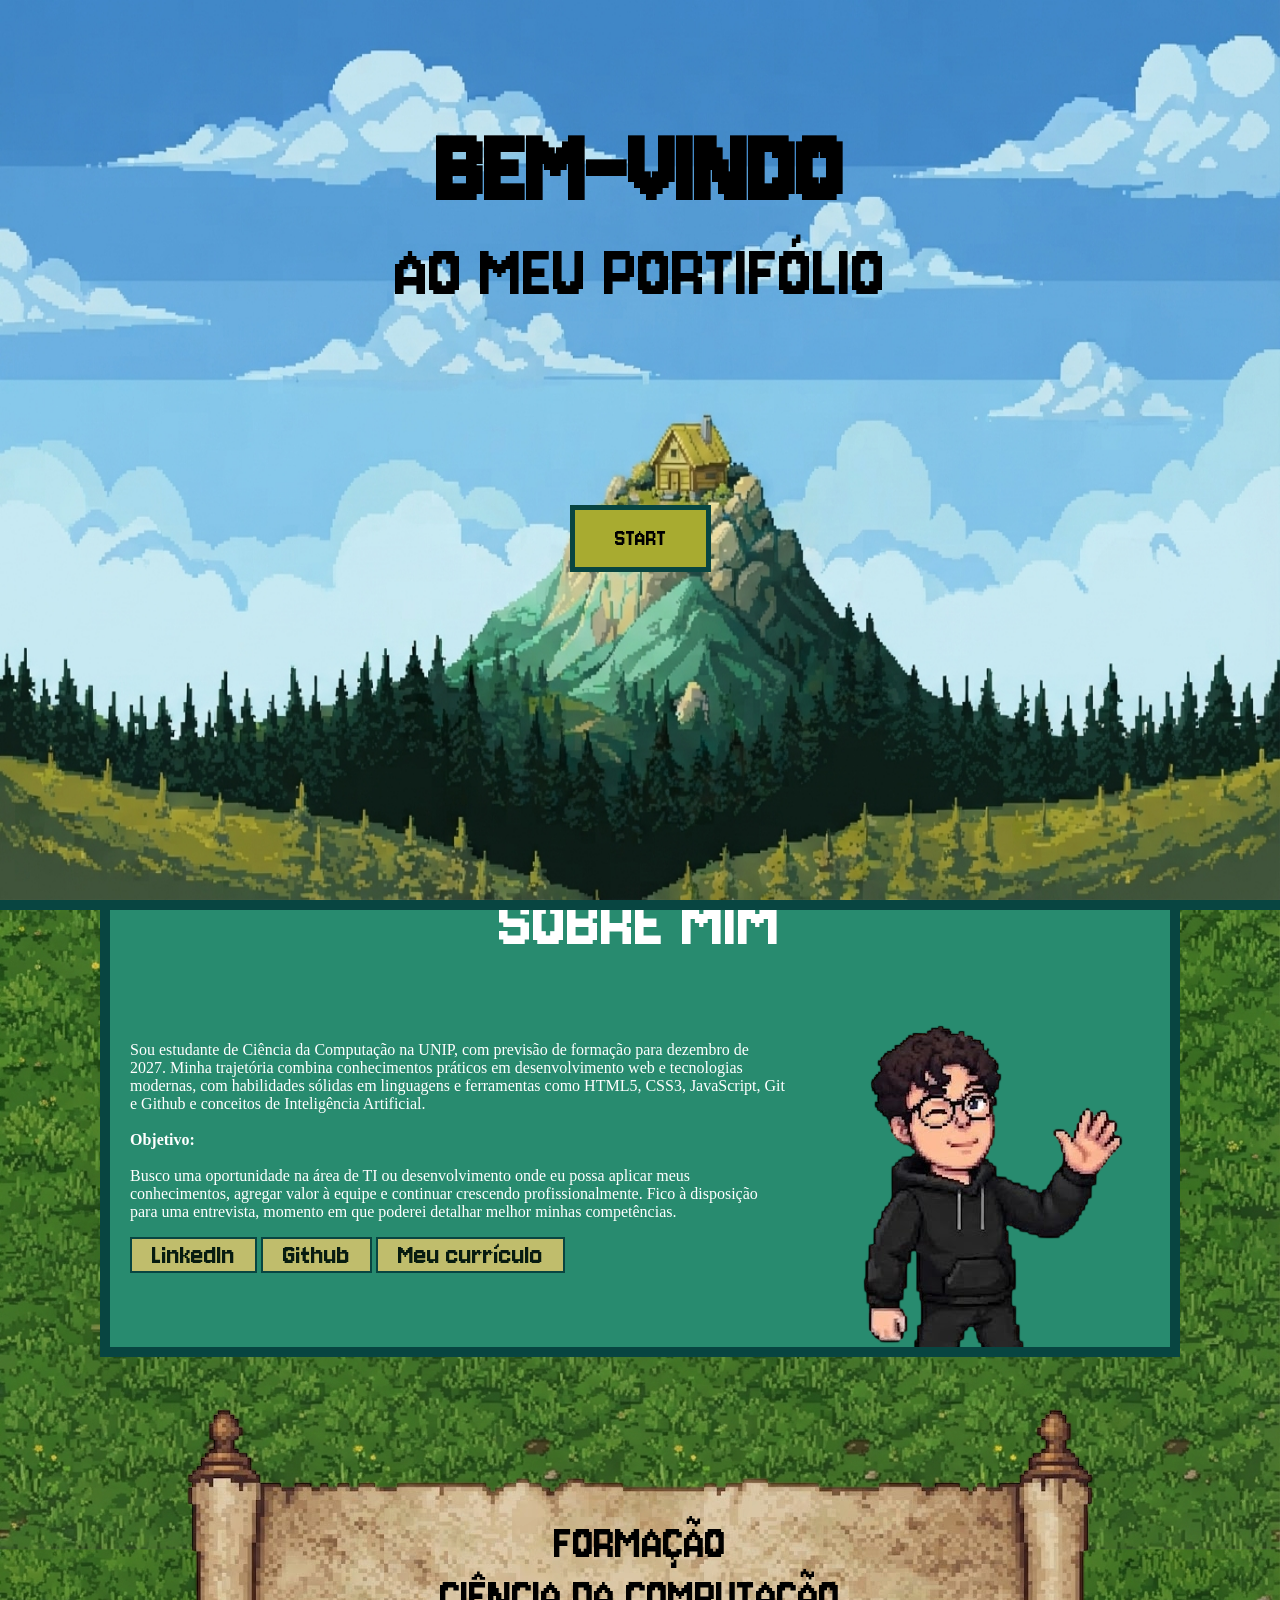
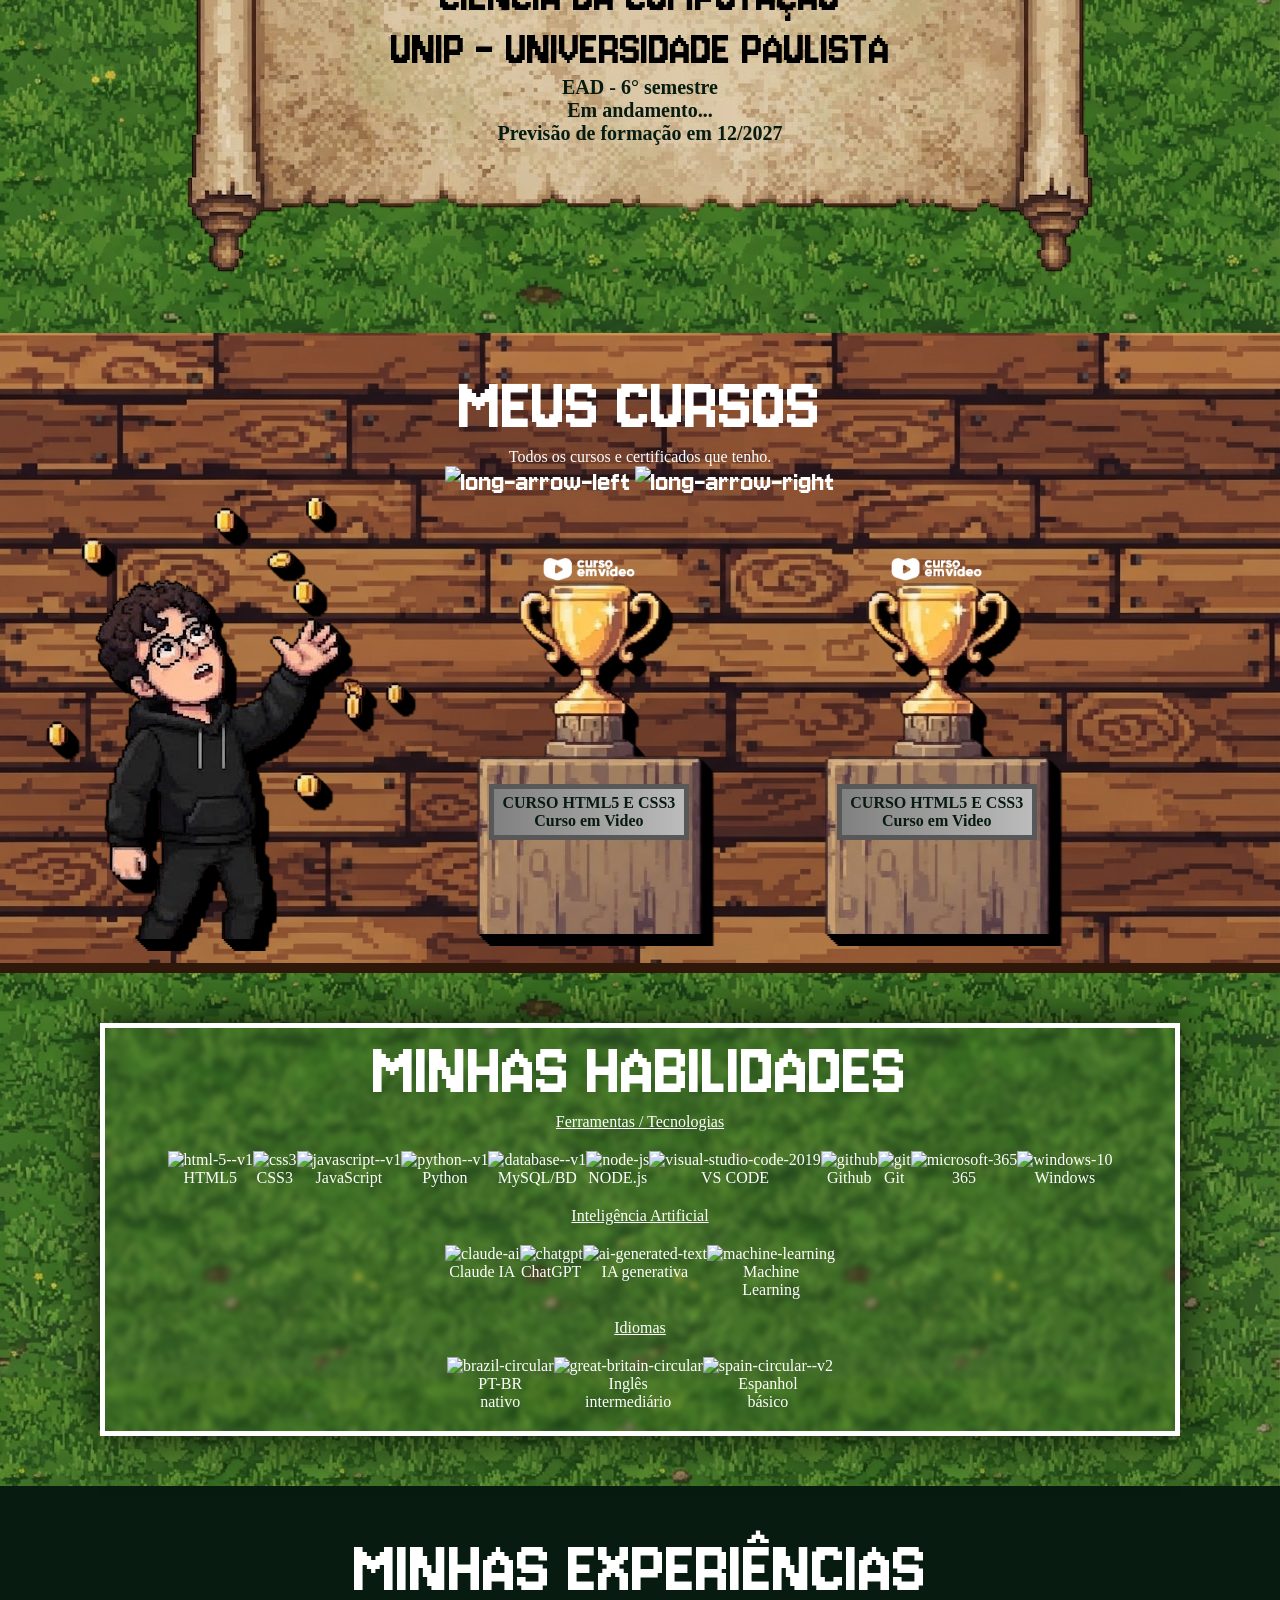
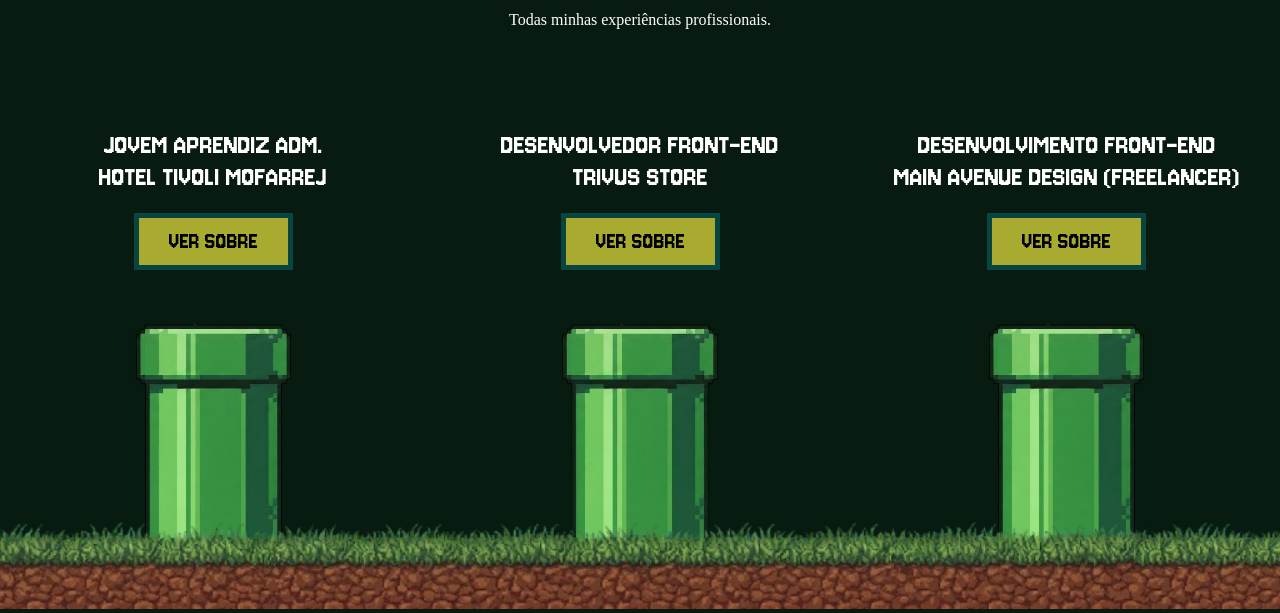
==== commit 5685ffe5: "Criando sessão de experiências" ====
--- a/home.html
+++ b/home.html
@@ -21,7 +21,7 @@
                 <a href="#formação">FORMAÇÃO</a>
                 <a href="#cursos">CURSOS</a>
                 <a href="#habilidades">HABILIDADES</a>
-                <a href="">EXPERIÊNCIA</a>
+                <a href="#experiencia">EXPERIÊNCIA</a>
                 <a href="">PROJETOS</a>
             </div>
 
@@ -32,7 +32,7 @@
                     <a href="#formação">FORMAÇÃO</a>
                     <a href="#cursos">CURSOS</a>
                     <a href="#habilidades">HABILIDADES</a>
-                    <a href="">EXPERIÊNCIA</a>
+                    <a href="#experiencia">EXPERIÊNCIA</a>
                     <a href="">PROJETOS</a>
                 </div>
             </div>
@@ -241,8 +241,33 @@
 
     <section class="experiencia" id="experiencia">
         <h2>Minhas experiências</h2>
-
-        
+        <p>Todas minhas experiências profissionais.</p>
+
+        <div class="container">
+            <div class="content">
+                <h4>JOVEM APRENDIZ ADM. <br> HOTEL TIVOLI MOFARREJ</h4>
+                <button>Ver sobre</button>
+                <img class="bandeira" src="images/image-Photoroom (42).png" alt="bandeira">
+                <img class="cano" src="images/image-Photoroom (41).png" alt="cano">
+                
+            </div>
+
+            <div class="content">
+                <h4>DESENVOLVEDOR FRONT-END <br>TRIVUS STORE</h4>
+                <button>Ver sobre</button>
+                <img class="bandeira" src="images/image-Photoroom (42).png" alt="bandeira">
+                <img class="cano" src="images/image-Photoroom (41).png" alt="cano">
+            </div>
+
+            <div class="content">
+                <h4>DESENVOLVIMENTO FRONT-END<br>MAIN AVENUE DESIGN (FREELANCER)</h4>
+                <button>Ver sobre</button>
+                <img class="bandeira" src="images/image-Photoroom (42).png" alt="bandeira">
+                <img class="cano" src="images/image-Photoroom (41).png" alt="cano">
+            </div>
+        </div>
+
+        <img class="grama" src="images/image-Photoroom (40).png" alt="grama">
     </section>
     
     <script src="JS/main.js"></script>
--- a/css/index.css
+++ b/css/index.css
@@ -65,6 +65,7 @@
 }
 
 .start{
+    display: block;
     position: relative;
     width: 100%;
     height: 100vh;
@@ -467,6 +468,10 @@
     transform: scale(1.1) rotateZ(15deg);
 }
 
+
+
+
+
 @media screen and (max-width:1000px) {
     .nav{
         display: none;
@@ -505,4 +510,74 @@
     .habilidades .container{
         margin-inline: 20px;
     }
+}
+
+.experiencia{
+    background-color: var(--verdeescuro);
+    color: white;
+    text-align: center;
+    padding-top: 40px;
+    margin-top: 50px;
+}
+
+.experiencia .grama{
+    position: relative;
+    width: 100%;
+    z-index: 61;
+    margin-top: -40px;
+}
+
+.experiencia .container{
+    position: relative;
+    display: flex;
+    margin-bottom: -80px;
+    z-index: 60;
+    margin-top: 100px;
+}
+
+.experiencia .container .content{
+    text-align: center;
+    justify-content: center;
+    position: relative;
+    display: flex;
+    flex-direction: column;
+    align-items: center;
+    width: 100%;
+    margin-inline: 0px;
+    overflow: hidden;
+    transition: 0.2s ease-in-out;
+
+    h4{
+        font-family: "jersey 10";
+        font-size: 1.9rem;
+        font-weight: 400;
+    }
+
+    .bandeira{
+        position: absolute;
+        z-index: 50;
+        height: 80px;
+        transition: 0.2s ease-in-out;
+        top: 180px;
+    }
+
+    .cano{
+        position: relative;
+        z-index: 51;
+        height: 300px;
+    }
+
+    button{
+        padding: 10px 30px;
+        margin: 20px;
+    }
+}
+
+.experiencia .container .content:hover{
+    transform: translateY(-30px);
+
+    .bandeira{
+        top: 130px;
+        height: 80px;
+    }
 }
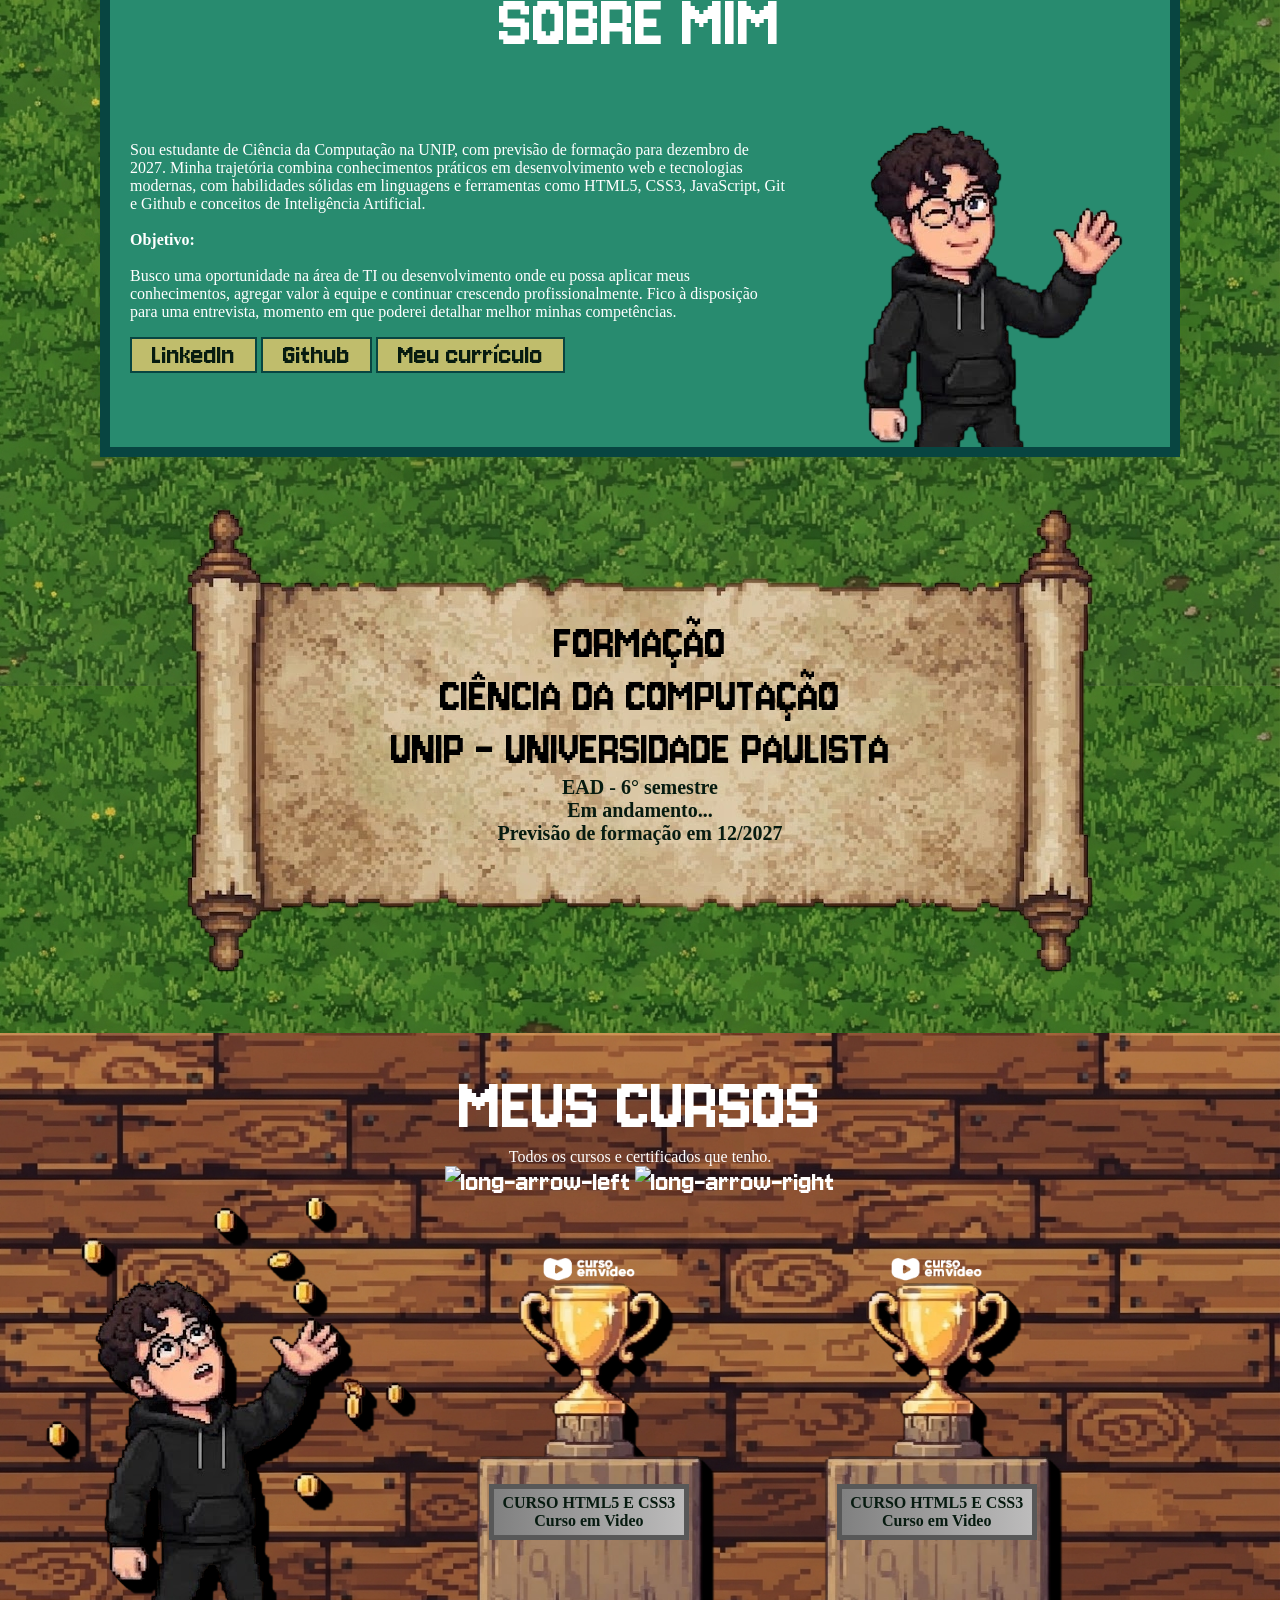
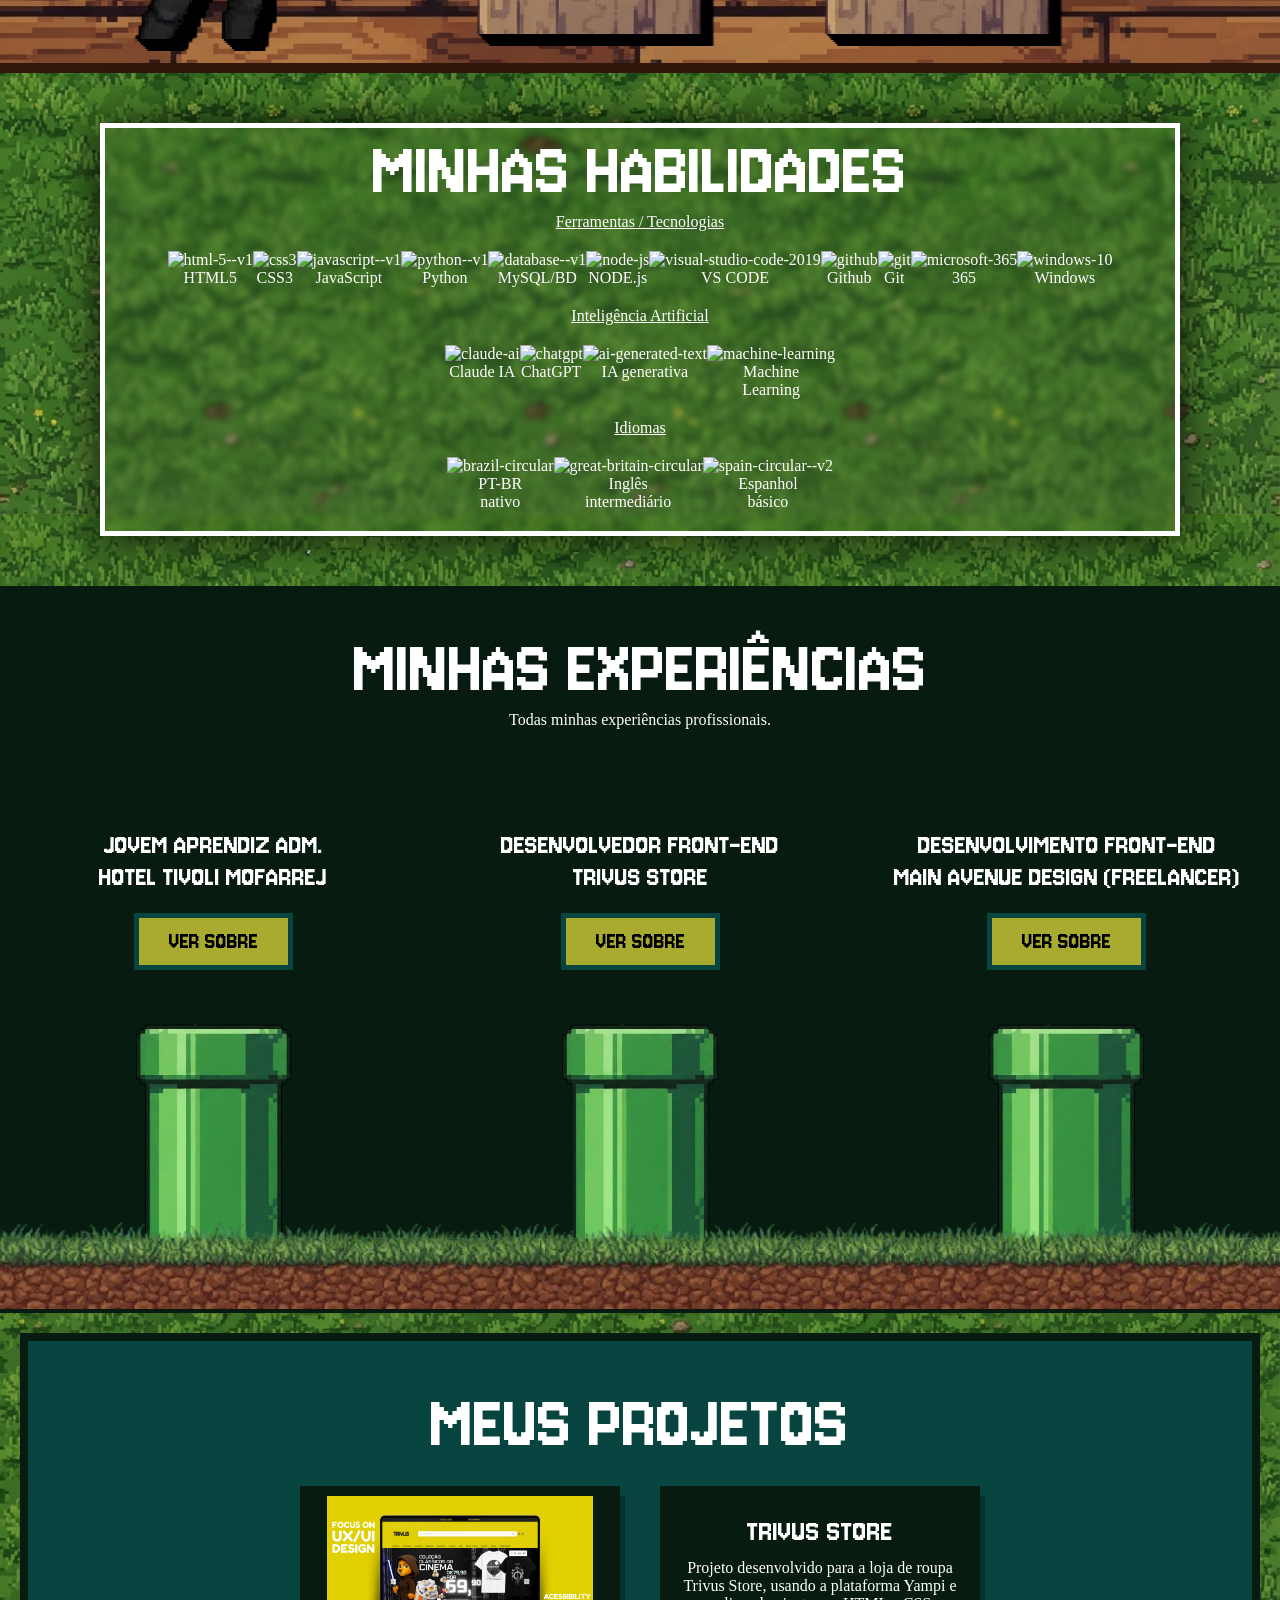
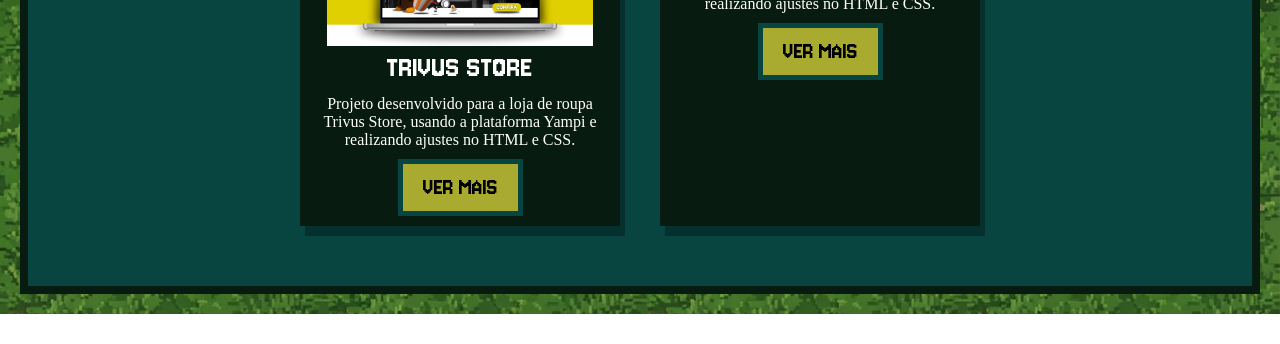
==== commit 86f48186: "Iniciando seção de meus projetos com estilização em css iniciada." ====
--- a/home.html
+++ b/home.html
@@ -270,6 +270,26 @@
         <img class="grama" src="images/image-Photoroom (40).png" alt="grama">
     </section>
     
+    <section class="projetos" id="projetos">
+        <div class="container">
+            <h2>meus PROJETOS</h2>
+            <div class="cardsp">
+                <div class="proj">
+                    <img class="banner" src="images/p-trivus.png" alt="">
+                    <h3>Trivus Store</h3>
+                    <p>Projeto desenvolvido para a loja de roupa Trivus Store, usando a plataforma Yampi e realizando ajustes no HTML e CSS.</p>
+                    <button>ver mais</button>
+                </div>
+
+                <div class="proj">
+                    <img class="banner" src="" alt="">
+                    <h3>Trivus Store</h3>
+                    <p>Projeto desenvolvido para a loja de roupa Trivus Store, usando a plataforma Yampi e realizando ajustes no HTML e CSS.</p>
+                    <button>ver mais</button>
+                </div>
+            </div>
+        </div>
+    </section>
     <script src="JS/main.js"></script>
 </body>
 </html>
--- a/css/index.css
+++ b/css/index.css
@@ -33,6 +33,13 @@
 h2{
     font-family: "jersey 10";
     font-size: 5rem;
+    text-transform: uppercase;
+    font-weight: 200;
+}
+
+h3{
+    font-family: "jersey 10";
+    font-size: 2rem;
     text-transform: uppercase;
     font-weight: 200;
 }
@@ -65,7 +72,7 @@
 }
 
 .start{
-    display: block;
+    display: none;
     position: relative;
     width: 100%;
     height: 100vh;
@@ -580,4 +587,47 @@
         top: 130px;
         height: 80px;
     }
+}
+
+.projetos{
+    text-align: center;
+    margin: 20px;
+}
+
+.projetos .container{
+    background-color: var(--verdemédio);
+    padding: 40px;
+    color: white;
+    border: 8px solid var(--verdeescuro);
+
+}
+
+.projetos .container .cardsp{
+    display: flex;
+    text-align: center;
+    justify-content: center;
+}
+
+.projetos .container .cardsp .proj{
+    background-color: var(--verdeescuro);
+    margin: 20px;
+    padding: 10px;
+    width: 300px;
+    box-shadow: 5px 10px 0px rgba(0, 0, 0, 0.3);
+
+    img{
+        height: 150px;
+    }
+    
+    p{
+        margin-block: 10px;
+    }
+
+    button{
+        padding: 10px 20px;
+    }
+}
+
+.projetos .container .cardsp .proj:hover{
+    border: 5px solid white;
 }
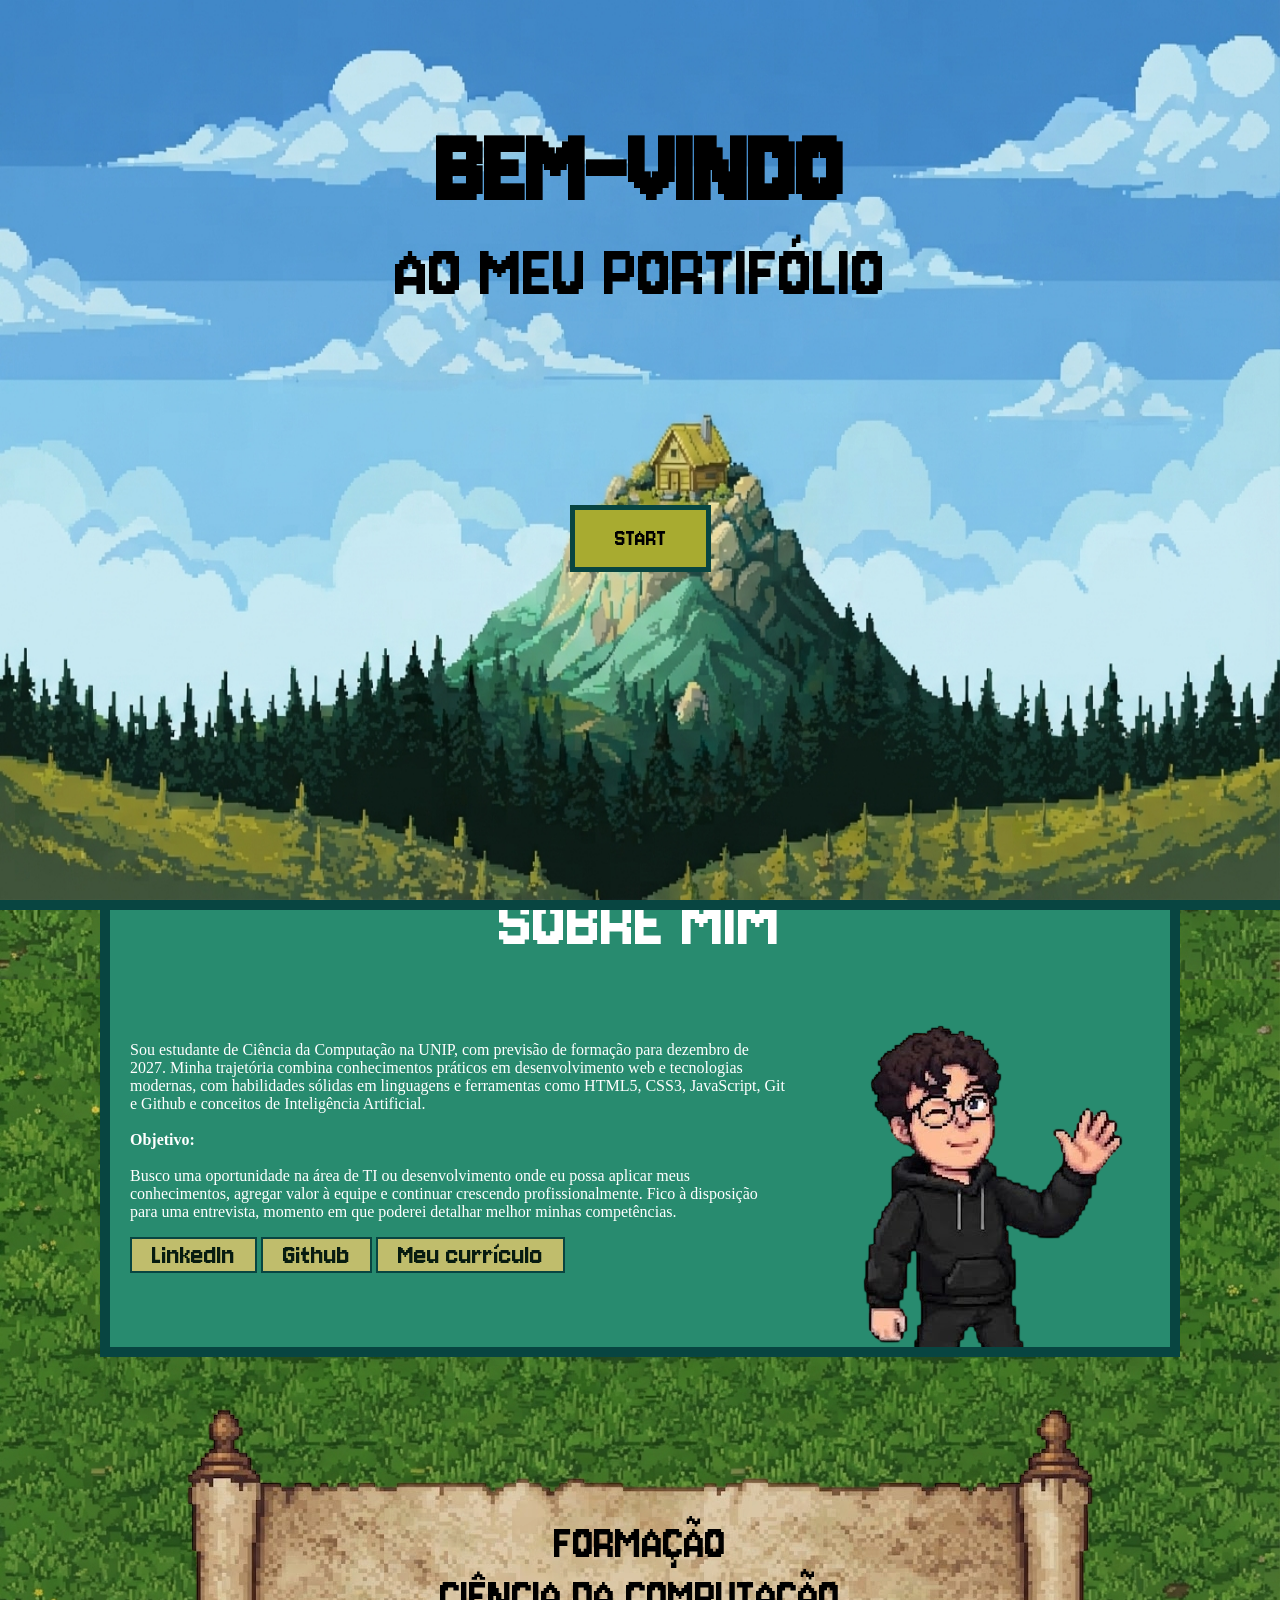
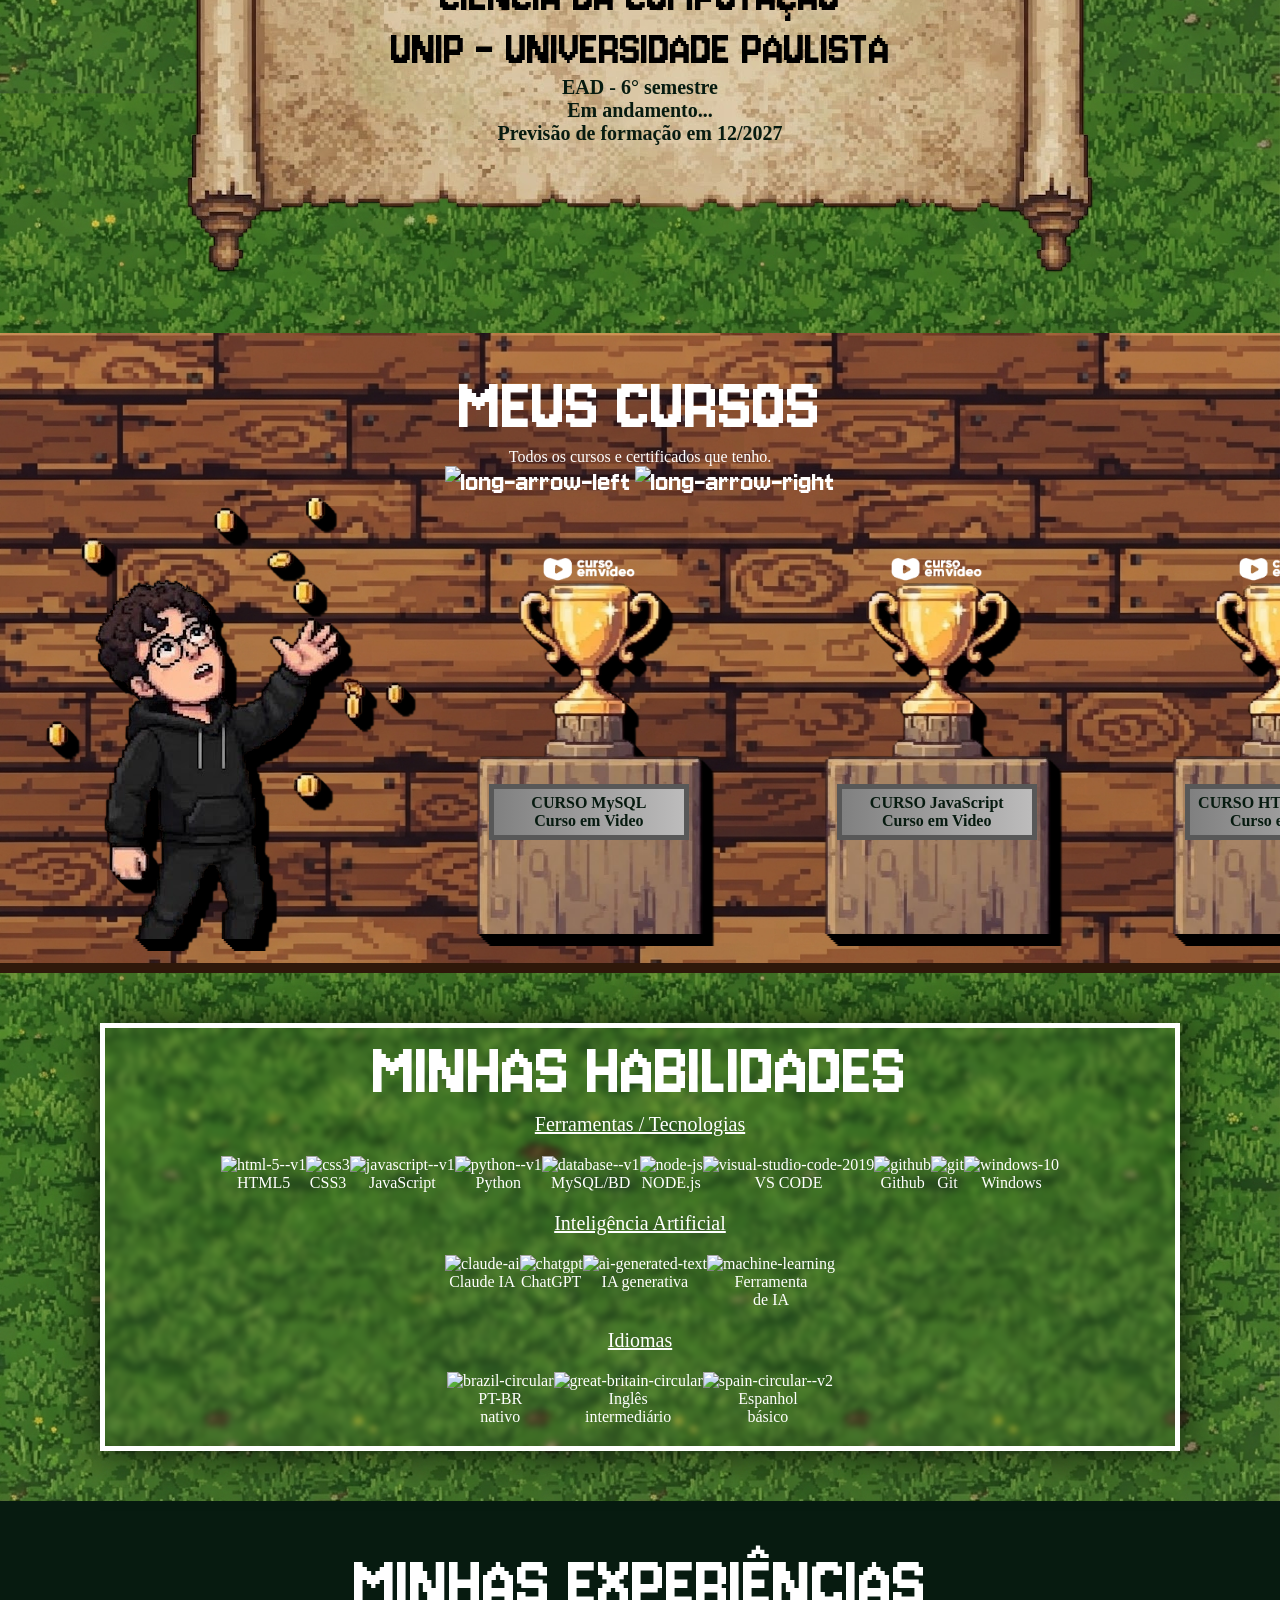
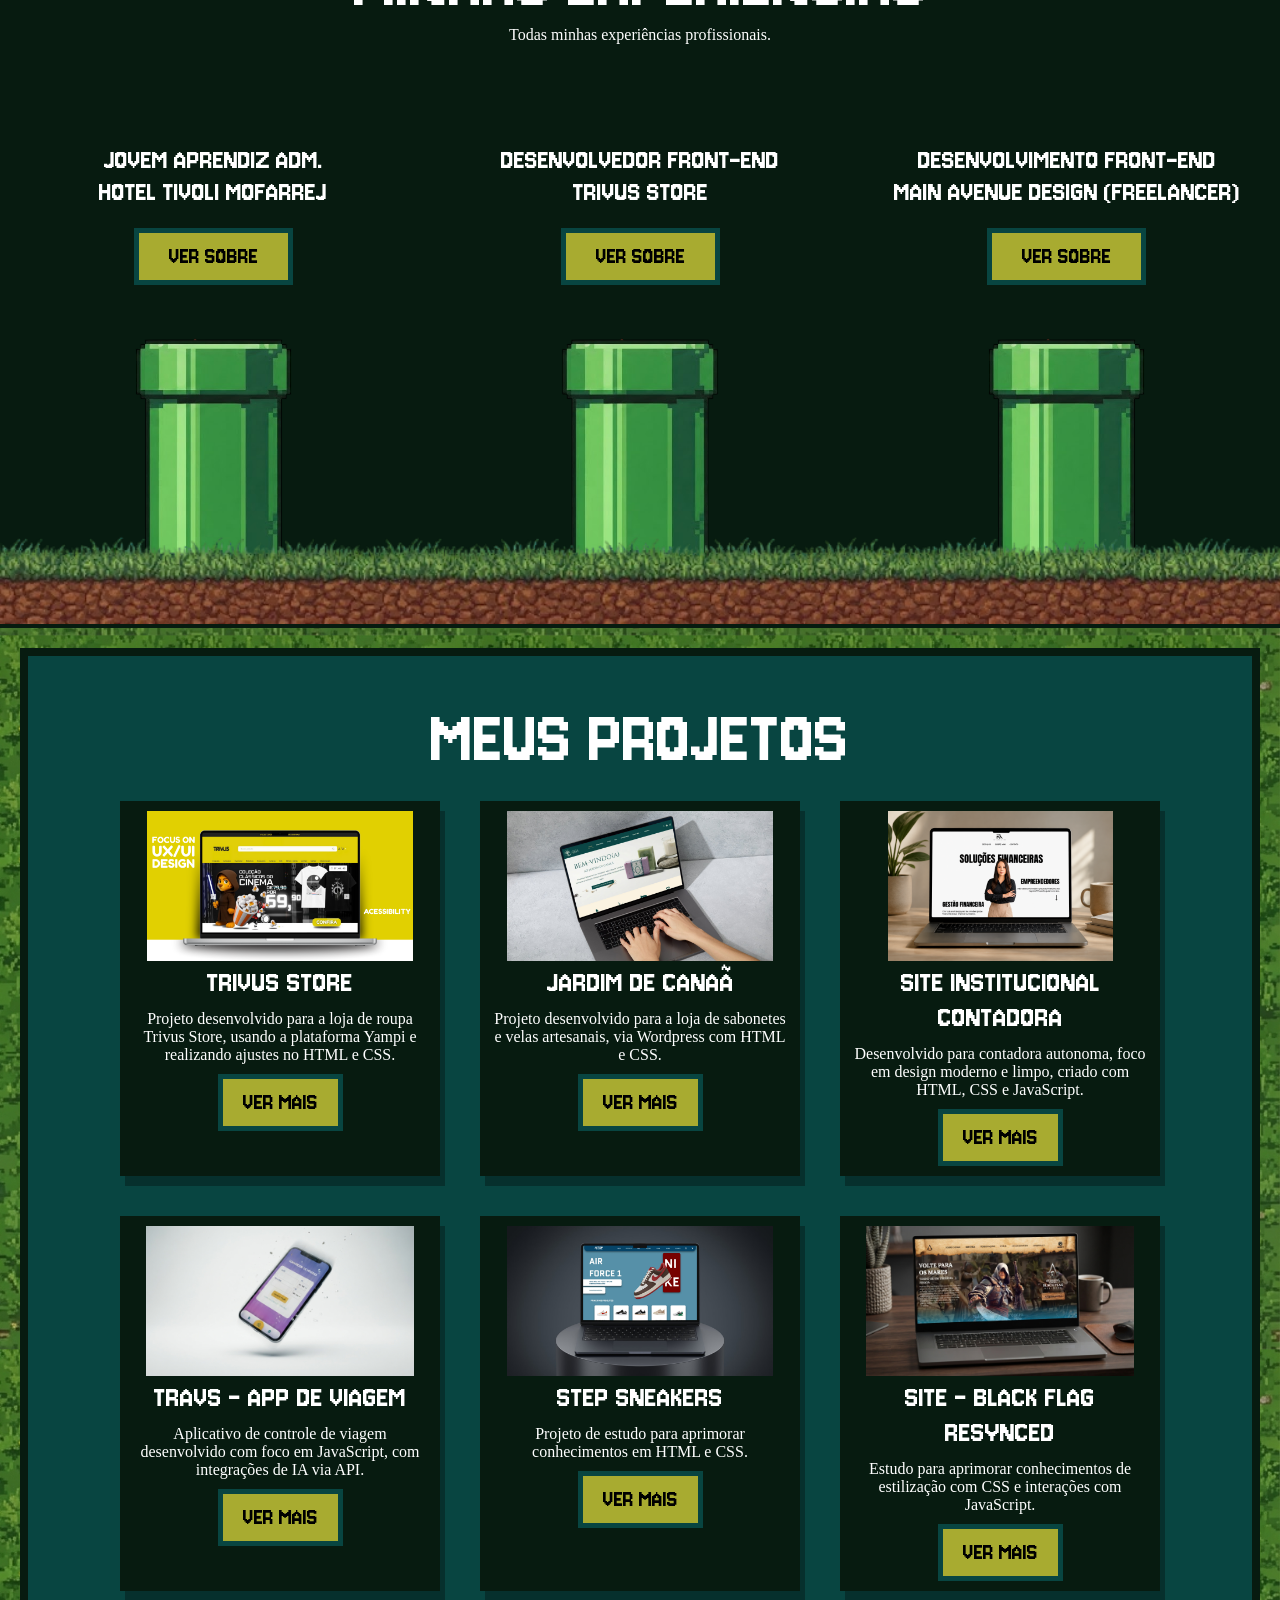
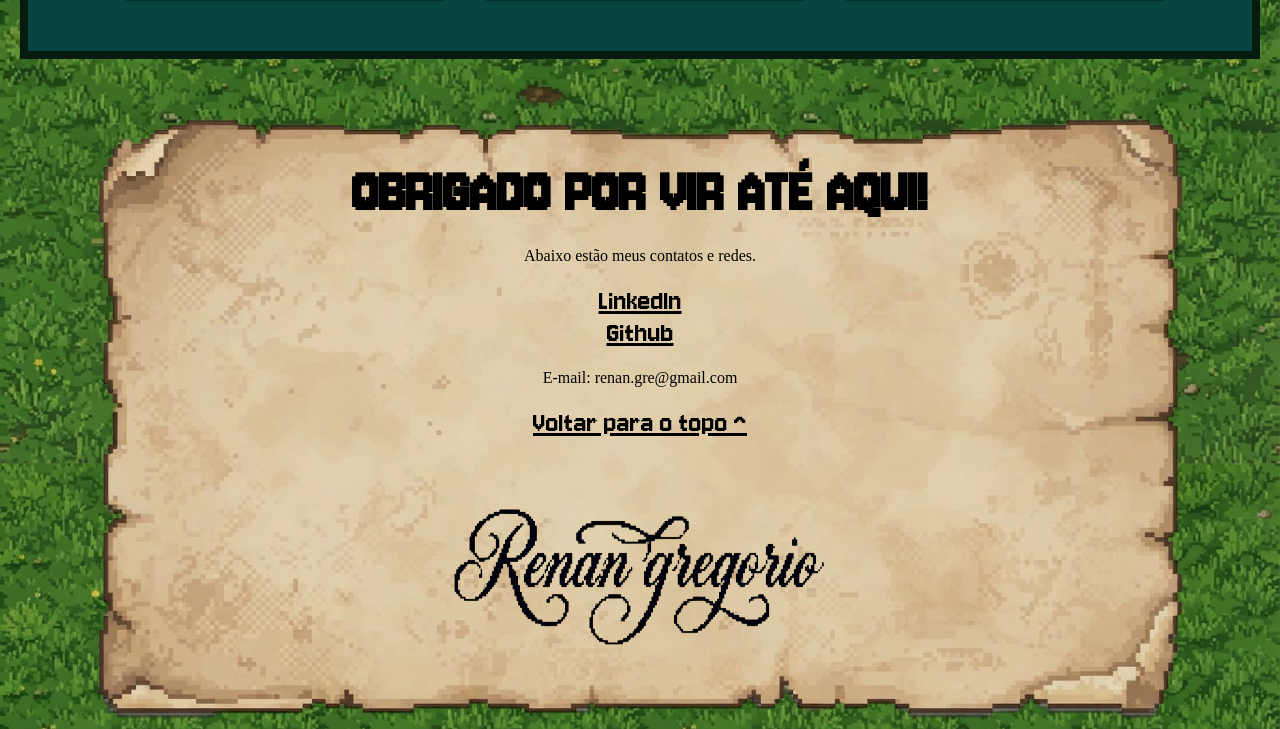
==== commit cf16ecae: "criando layout da seção de projetos, e organizando rodapé(footer)." ====
--- a/home.html
+++ b/home.html
@@ -7,7 +7,7 @@
     <link rel="stylesheet" href="css/index.css">
 </head>
 <body>
-    <section class="start">
+    <section class="start" id="inicio">
         <img id="banner" src="images/Gemini_Generated_Image_ (1).jfif" alt="">
         <div class="text-start" id="textstart">
             <h1>BEM-VINDO</h1>
@@ -22,7 +22,7 @@
                 <a href="#cursos">CURSOS</a>
                 <a href="#habilidades">HABILIDADES</a>
                 <a href="#experiencia">EXPERIÊNCIA</a>
-                <a href="">PROJETOS</a>
+                <a href="#projetos">PROJETOS</a>
             </div>
 
             <div class="navmobile" id="navopen">
@@ -33,13 +33,13 @@
                     <a href="#cursos">CURSOS</a>
                     <a href="#habilidades">HABILIDADES</a>
                     <a href="#experiencia">EXPERIÊNCIA</a>
-                    <a href="">PROJETOS</a>
+                    <a href="#projetos">PROJETOS</a>
                 </div>
             </div>
 
             <div class="text">
                 <h1>RENAN GREGORIO</h1>
-                <h2>Desenvolvedor front-end <br>& Inteligência Artificial</h2>
+                <h2>Desenvolvedor front-end <br>& Inteligência Artificial <br> <span>em fomração</span></h2>
                 <button id="btncurrimenu">meu currículo</button>
             </div>
 
@@ -100,13 +100,27 @@
                 <div class="conquista">
                     <img class="iconcurso" src="images/logo curso em video.png" alt="">
                     <div class="cardhidden">
-                        <img class="card1" width="48" height="48" src="https://img.icons8.com/color/48/css3.png" alt="css3"/>
-                        <img class="card2" width="48" height="48" src="https://img.icons8.com/color/48/html-5--v1.png" alt="html-5--v1"/>
+                        <img class="card1" width="48" height="48" src="https://img.icons8.com/color/96/programming--v1.png" alt="programming--v1"/>
+                        <img class="card2" width="48" height="48" src="https://img.icons8.com/fluency/96/database--v1.png" alt="database--v1"/>
                     </div>
                     <img class="trofeu" src="images/trophie.png" alt="">
 
                     <div class="descricao">
-                        <p>CURSO HTML5 E CSS3 <br> Curso em Video</p>
+                        <p>CURSO MySQL <br> Curso em Video</p>
+                    </div>
+                    <button>ver comprovante</button>
+                </div>
+
+                <div class="conquista">
+                    <img class="iconcurso" src="images/logo curso em video.png" alt="">
+                    <div class="cardhidden">
+                        <img class="card1" width="48" height="48" src="https://img.icons8.com/color/96/programming--v1.png" alt="programming--v1"/>
+                        <img class="card2" width="48" height="48" src="https://img.icons8.com/color/96/javascript--v1.png" alt="javascript--v1"/>
+                    </div>
+                    <img class="trofeu" src="images/trophie.png" alt="">
+
+                    <div class="descricao">
+                        <p>CURSO JavaScript <br> Curso em Video</p>
                     </div>
                     <button>ver comprovante</button>
                 </div>
@@ -181,11 +195,6 @@
                 </div>
 
                 <div class="icons">
-                    <img width="96" height="96" src="https://img.icons8.com/fluency/96/microsoft-365.png" alt="microsoft-365"/>
-                    <p>365</p>
-                </div>
-
-                <div class="icons">
                     <img width="96" height="96" src="https://img.icons8.com/color/96/windows-10.png" alt="windows-10"/>
                     <p>Windows</p>
                 </div>
@@ -214,7 +223,7 @@
 
                 <div class="icons">
                     <img width="96" height="96" src="https://img.icons8.com/color-glass/96/machine-learning.png" alt="machine-learning"/>
-                    <p>Machine <br> Learning</p>
+                    <p> Ferramenta <br> de IA</p>
                 </div>
                 
             </div>
@@ -282,14 +291,54 @@
                 </div>
 
                 <div class="proj">
-                    <img class="banner" src="" alt="">
-                    <h3>Trivus Store</h3>
-                    <p>Projeto desenvolvido para a loja de roupa Trivus Store, usando a plataforma Yampi e realizando ajustes no HTML e CSS.</p>
-                    <button>ver mais</button>
-                </div>
-            </div>
-        </div>
-    </section>
+                    <img class="banner" src="images/p-jdc.png" alt="">
+                    <h3>Jardim de Canaã</h3>
+                    <p>Projeto desenvolvido para a loja de sabonetes e velas artesanais, via Wordpress com HTML e CSS.</p>
+                    <button>ver mais</button>
+                </div>
+
+                <div class="proj">
+                    <img class="banner" src="images/p-cont.png" alt="">
+                    <h3>Site institucional <br> contadora</h3>
+                    <p>Desenvolvido para contadora autonoma, foco em design moderno e limpo, criado com HTML, CSS e JavaScript.</p>
+                    <button>ver mais</button>
+                </div>
+
+                <div class="proj">
+                    <img class="banner" src="images/p-travs.jfif" alt="">
+                    <h3>Travs - APP de viagem</h3>
+                    <p>Aplicativo de controle de viagem desenvolvido com foco em JavaScript, com integrações de IA via API.</p>
+                    <button>ver mais</button>
+                </div>
+
+                <div class="proj">
+                    <img class="banner" src="images/p-step.png" alt="">
+                    <h3>Step sneakers</h3>
+                    <p>Projeto de estudo para aprimorar conhecimentos em HTML e CSS.</p>
+                    <button>ver mais</button>
+                </div>
+
+                <div class="proj">
+                    <img class="banner" src="images/p-bfr.jfif" alt="">
+                    <h3>Site - Black flag <br> resynced</h3>
+                    <p>Estudo para aprimorar conhecimentos de estilização com CSS e interações com JavaScript.</p>
+                    <button>ver mais</button>
+                </div>
+            </div>
+        </div>
+    </section>
+
+    <footer>
+        <div class="cardfinal">
+            <h1>Obrigado por vir até aqui!</h1>
+            <P>Abaixo estão meus contatos e redes.</P>
+            <a href="">LinkedIn</a>
+            <a href="">Github</a>
+            <p>E-mail: renan.gre@gmail.com</p>
+            <a href="#inicio">Voltar para o topo ^</a>
+            <img src="images/assinatura.png" alt="">
+        </div>
+    </footer>
     <script src="JS/main.js"></script>
 </body>
 </html>
--- a/css/index.css
+++ b/css/index.css
@@ -72,7 +72,6 @@
 }
 
 .start{
-    display: none;
     position: relative;
     width: 100%;
     height: 100vh;
@@ -153,6 +152,10 @@
     margin-top: 20px;
     text-align: left;
     margin-inline: 150px;
+    
+    span{
+        color: var(--verdelima)
+    }
 
     h2{
         color: var(--verdeescuro);
@@ -455,6 +458,7 @@
     
     .subtitle{
         text-decoration: underline;
+        font-size: 20px;
     }
 }
 
@@ -479,45 +483,6 @@
 
 
 
-@media screen and (max-width:1000px) {
-    .nav{
-        display: none;
-    } 
-    .text{
-        display: none;
-    }
-
-    .textmobile{
-        display: block;
-    }
-
-    .curriculo img:hover{
-        transform: none;
-    }
-
-    .sobremim{
-        margin-inline: 10px;
-        text-align: center;
-        display: flex;
-        flex-direction: column;
-        height: auto;
-    }
-
-    .sobremim .about{
-        flex-direction: column;
-    }
-
-    .sobremim .about p{
-        display: flex;
-        flex-direction: column;
-        max-width: 350px;
-        text-align: center;
-    }
-
-    .habilidades .container{
-        margin-inline: 20px;
-    }
-}
 
 .experiencia{
     background-color: var(--verdeescuro);
@@ -553,7 +518,7 @@
     margin-inline: 0px;
     overflow: hidden;
     transition: 0.2s ease-in-out;
-
+    
     h4{
         font-family: "jersey 10";
         font-size: 1.9rem;
@@ -606,6 +571,7 @@
     display: flex;
     text-align: center;
     justify-content: center;
+    flex-wrap: wrap;
 }
 
 .projetos .container .cardsp .proj{
@@ -629,5 +595,103 @@
 }
 
 .projetos .container .cardsp .proj:hover{
-    border: 5px solid white;
-}+    outline: 3px solid white;
+    outline-offset: 0;
+    transform: translateY(-15px);
+}
+
+footer{
+    text-align: center;
+    justify-content: center;
+    align-items: center;
+}
+
+footer .cardfinal{
+    text-align: center;
+    background-image: url(../images/cartafinal.png);
+    margin: 50px;
+    margin-bottom: 0px;
+    background-position: center;
+    background-repeat: no-repeat;
+    background-size: contain;
+    display: flex;
+    flex-direction: column;
+}
+
+footer .cardfinal h1{
+    font-size: 4rem;
+    padding-top: 50px;
+}
+
+footer .cardfinal p{
+    color: #000;
+    padding-block: 20px;
+}
+
+footer .cardfinal a{
+    color: #000;
+    text-decoration: underline;
+}
+
+footer .cardfinal img{
+    height: 300px;
+    width: 450px;
+    align-self: center;
+    margin-top: -10px;
+}
+
+
+    @media screen and (max-width:1000px) {
+        .nav{
+            display: none;
+        } 
+        .text{
+            display: none;
+        }
+    
+        .textmobile{
+            display: block;
+        }
+    
+        .curriculo img:hover{
+            transform: none;
+        }
+    
+        .sobremim{
+            margin-inline: 10px;
+            text-align: center;
+            display: flex;
+            flex-direction: column;
+            height: auto;
+        }
+    
+        .sobremim .about{
+            flex-direction: column;
+        }
+    
+        .sobremim .about p{
+            display: flex;
+            flex-direction: column;
+            max-width: 350px;
+            text-align: center;
+        }
+    
+        .habilidades .container{
+            margin-inline: 20px;
+        }
+
+        .projetos .container{
+            padding: 20px;
+        }
+
+        .projetos .container .cardsp .proj{
+            width: 500px;
+            margin-block: 10px;
+        }
+
+        footer .cardfinal{
+            background-size: cover;
+            margin-inline: 0px;
+            padding: 10px;
+        }
+    }
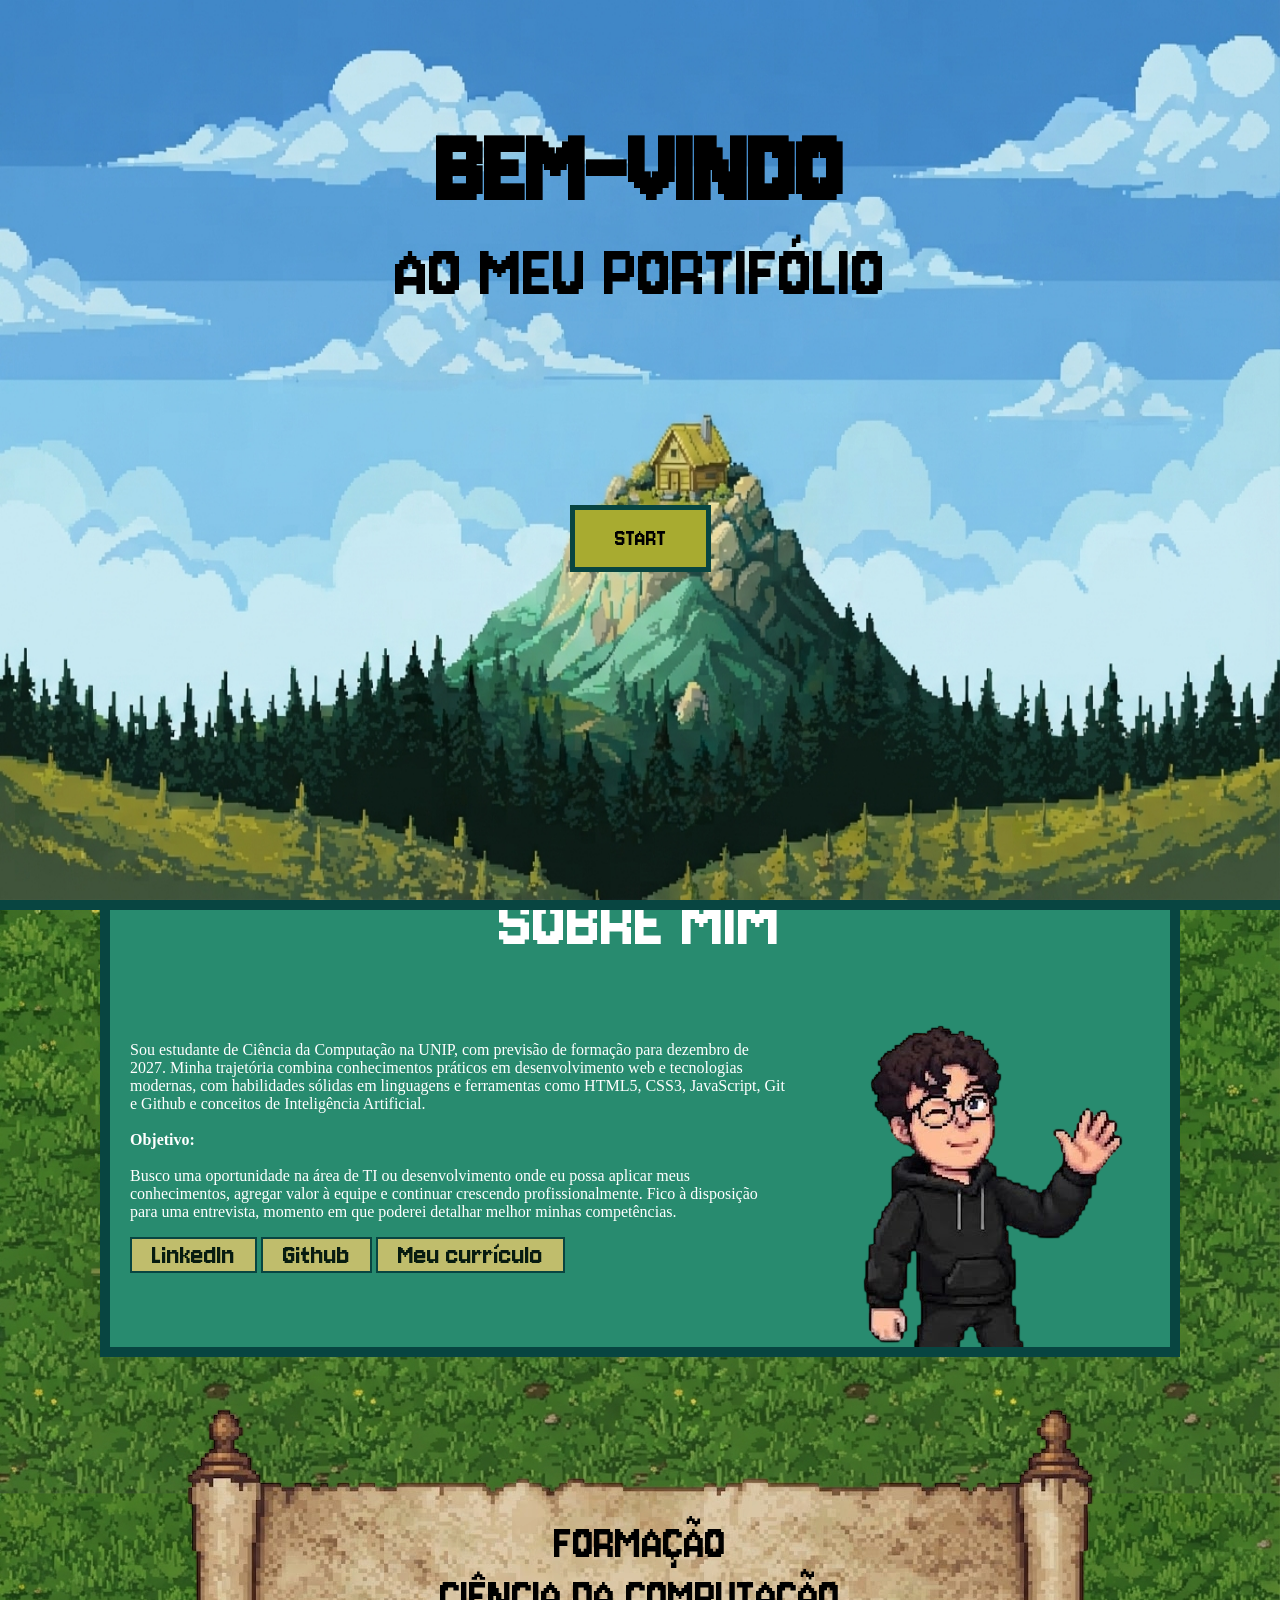
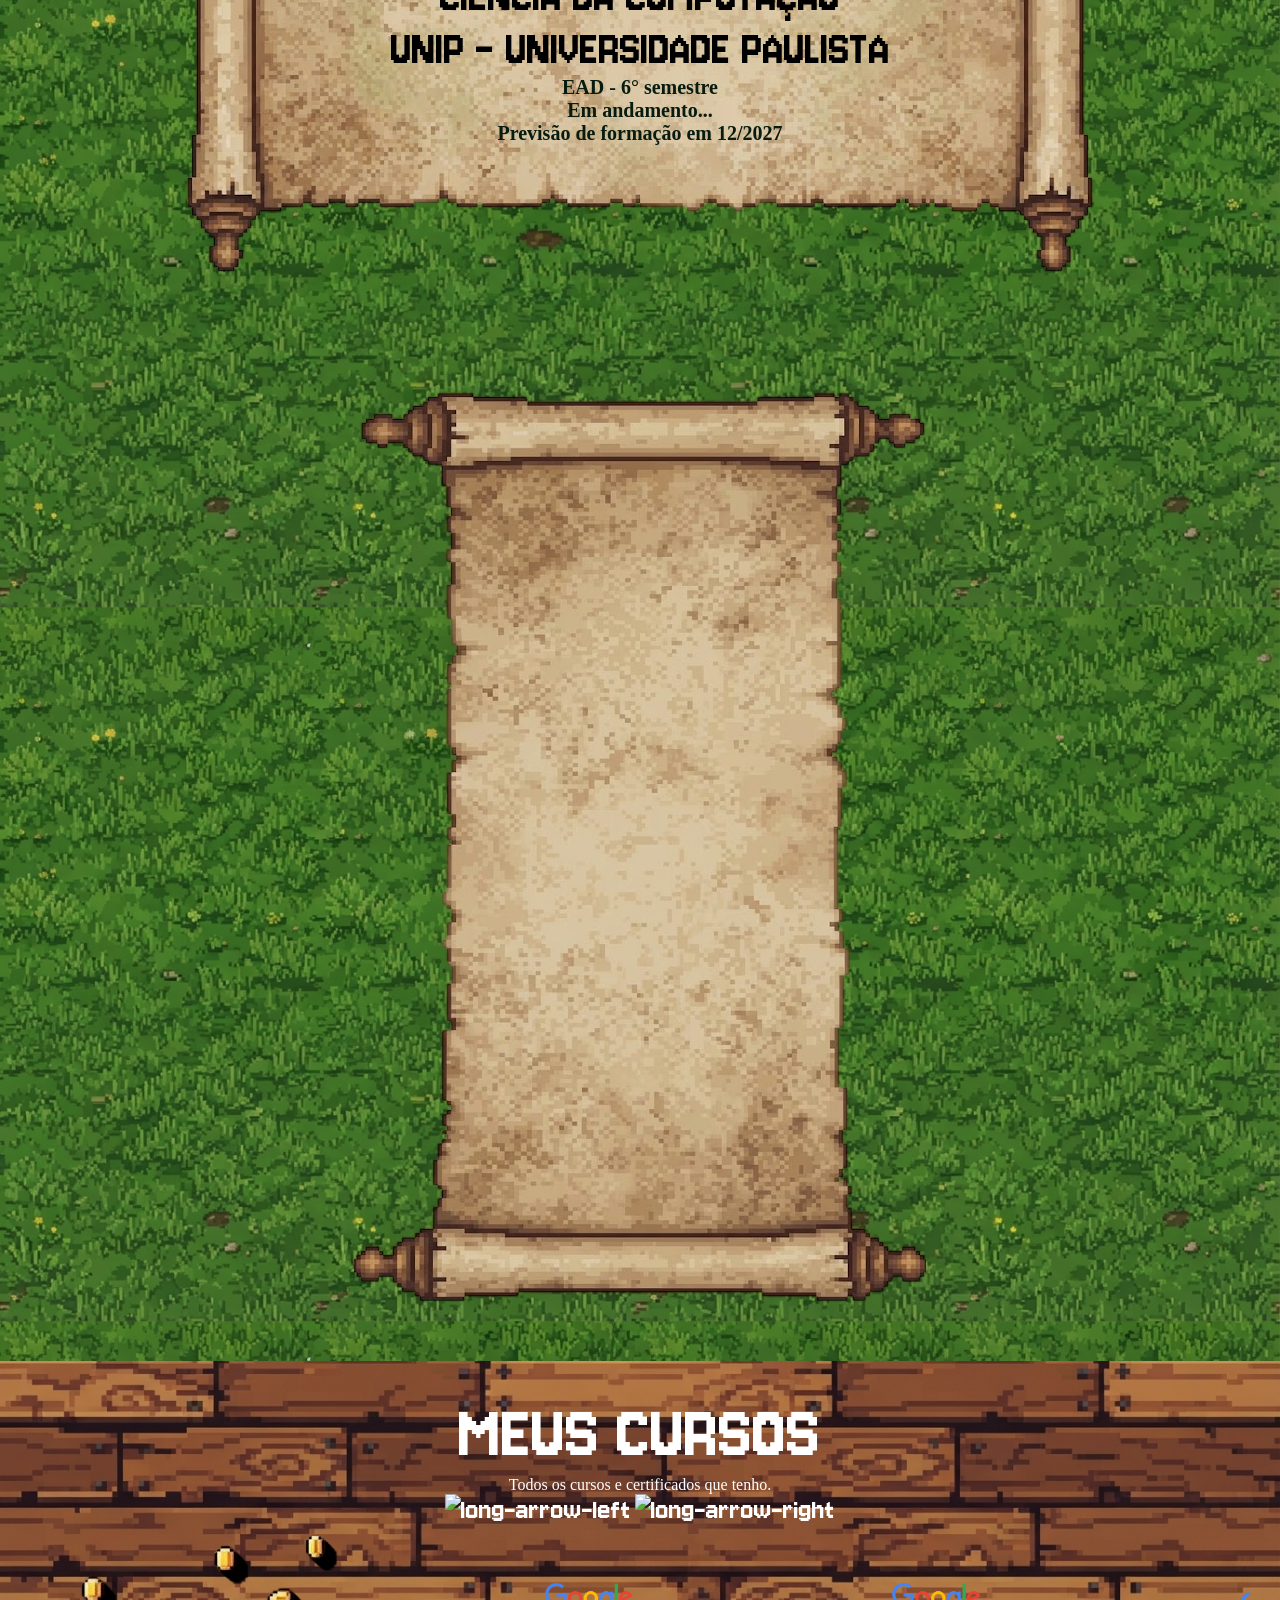
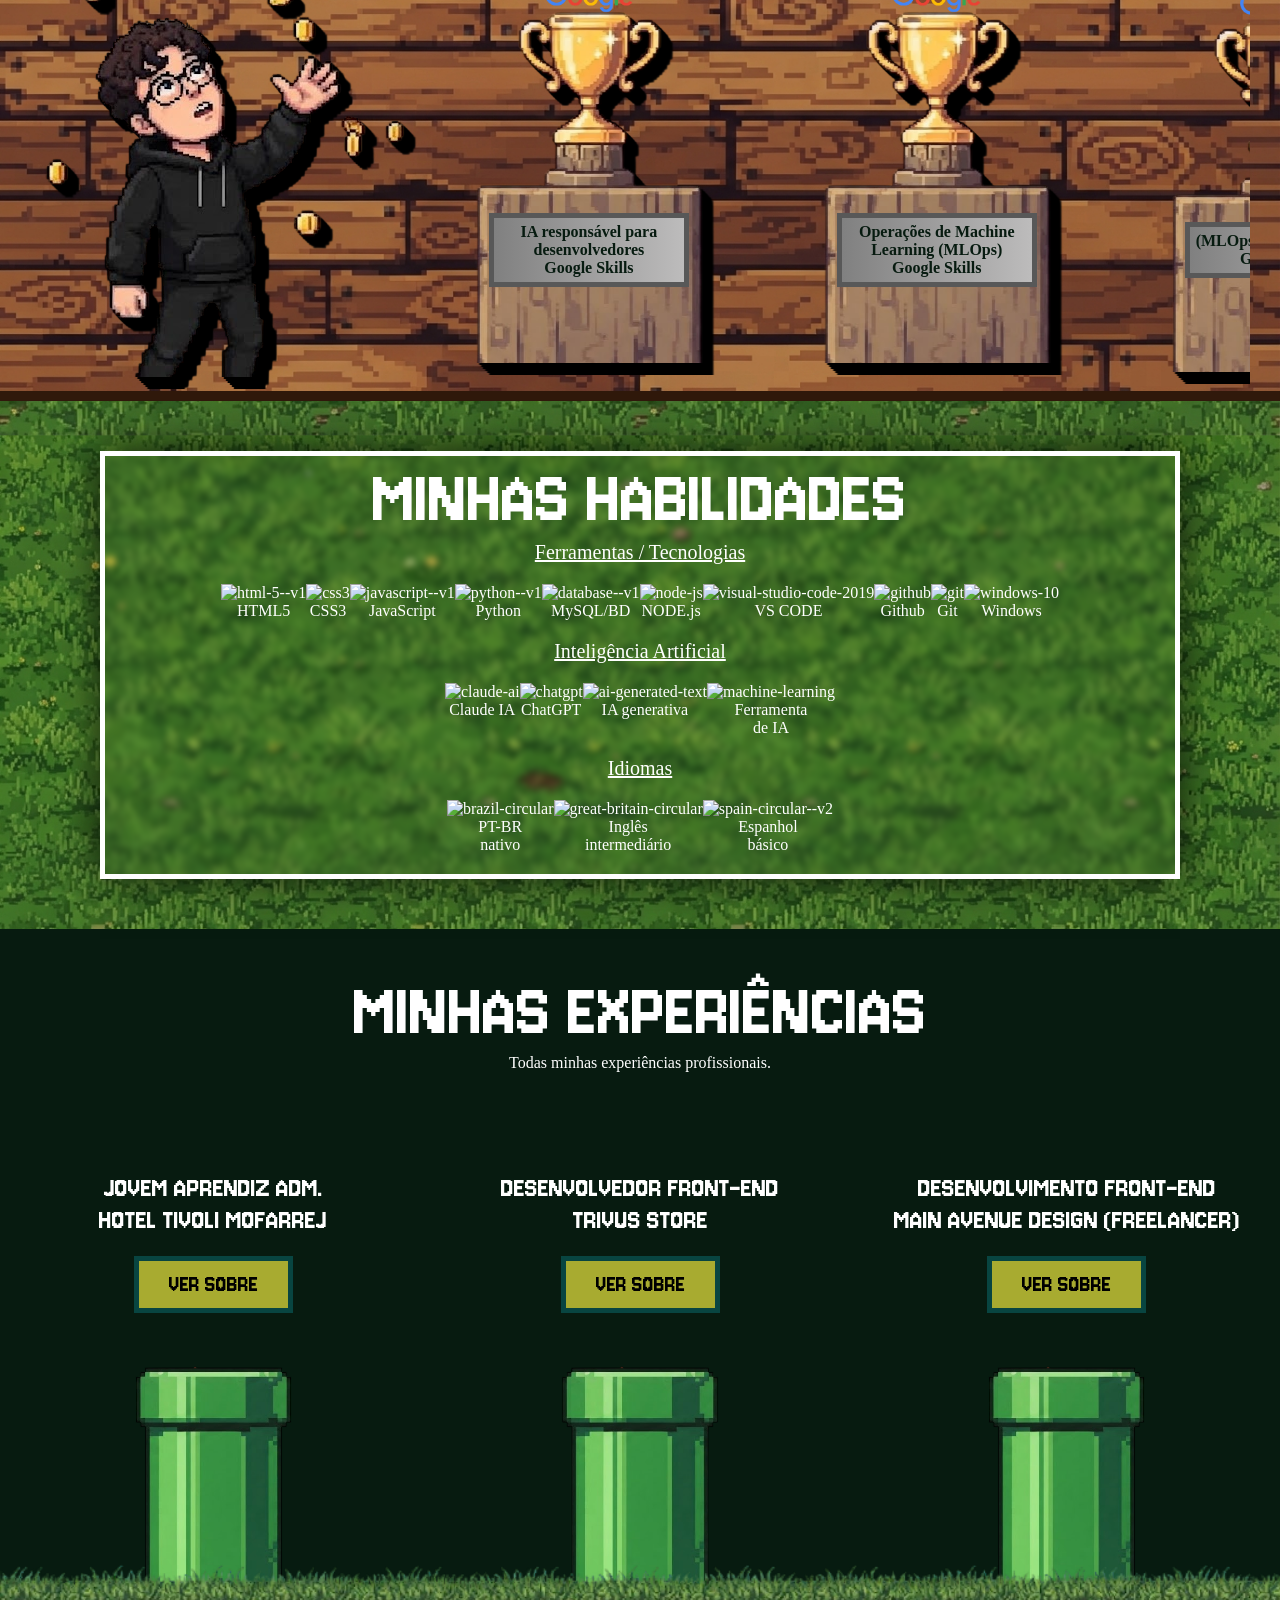
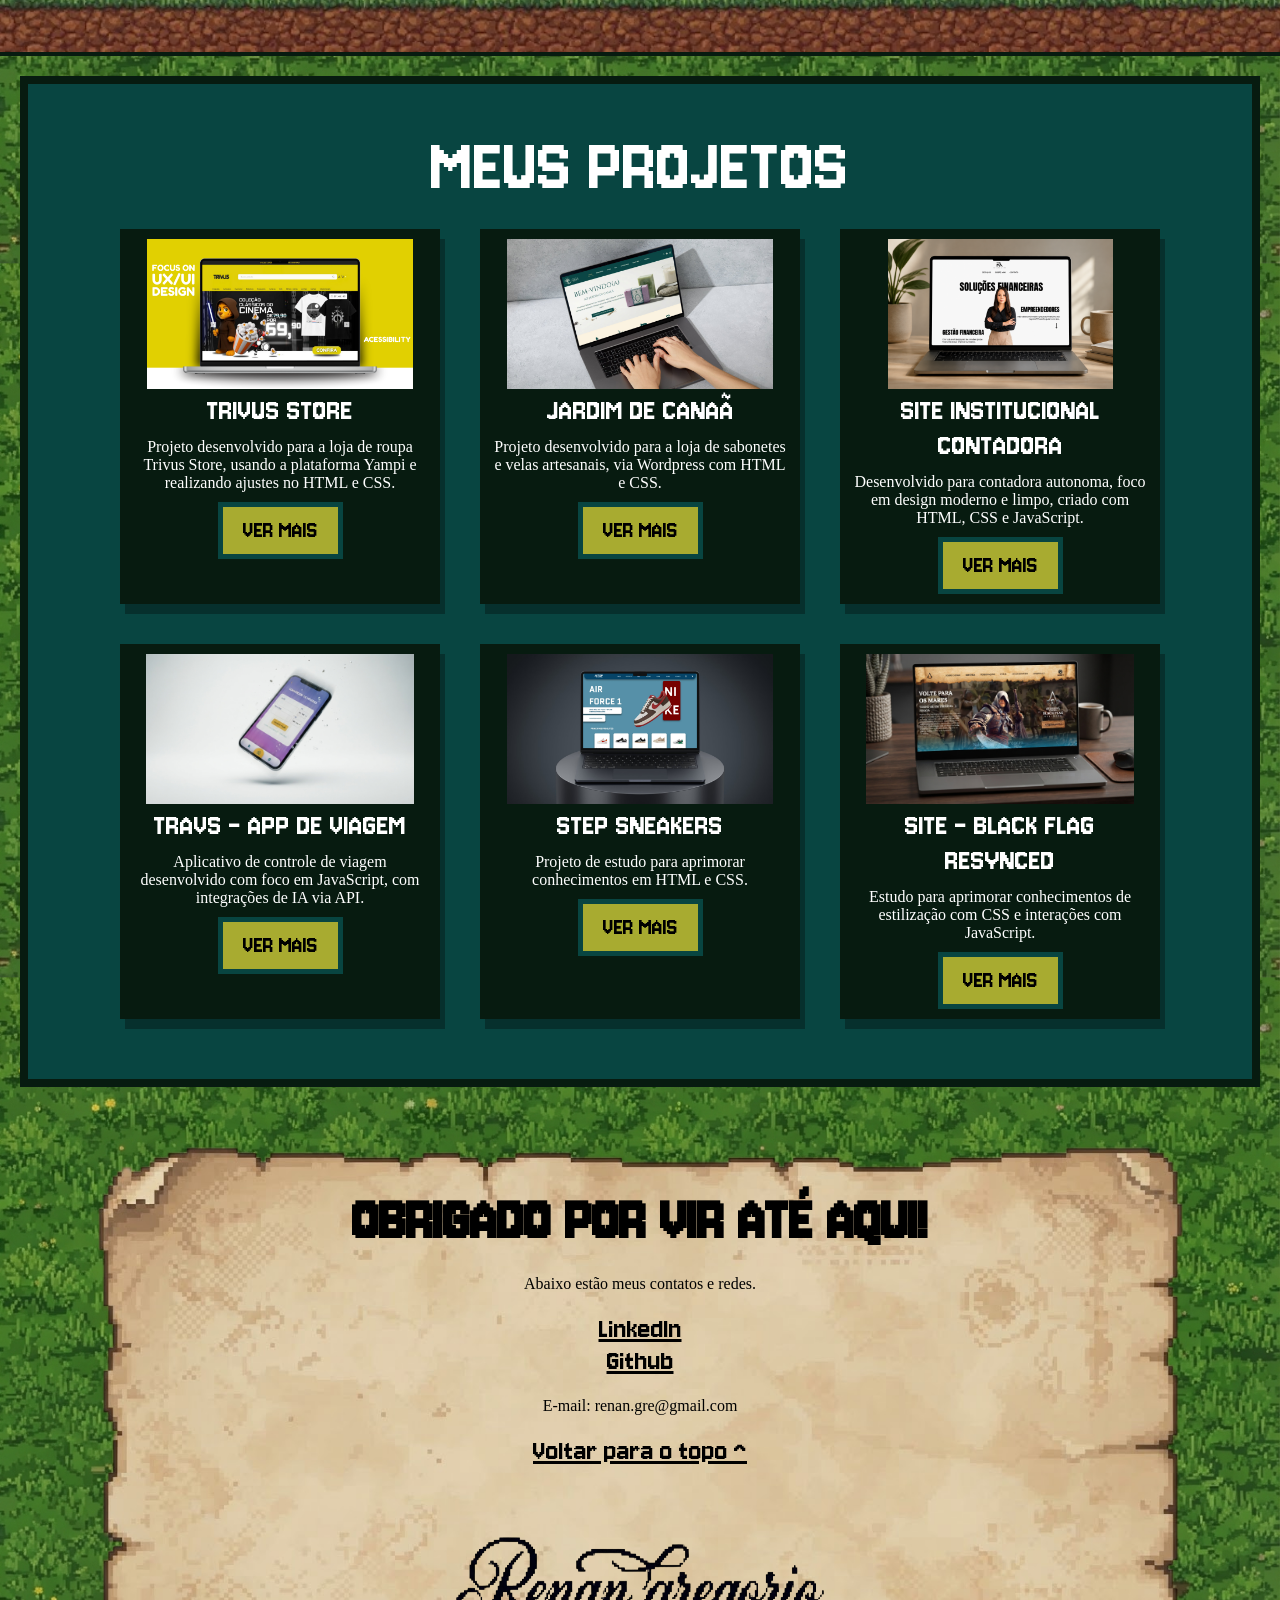
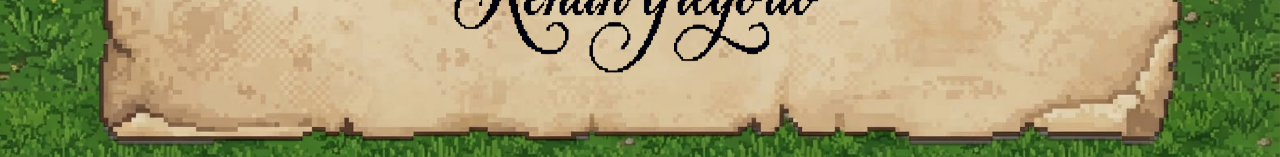
==== commit a391fc63: "Colocando carrosel em funcionamento e adicionando ajustes para mobile" ====
--- a/home.html
+++ b/home.html
@@ -9,6 +9,7 @@
 <body>
     <section class="start" id="inicio">
         <img id="banner" src="images/Gemini_Generated_Image_ (1).jfif" alt="">
+        <img id="bannermobile" src="images/Backgroundmobile.jfif" alt="">
         <div class="text-start" id="textstart">
             <h1>BEM-VINDO</h1>
             <h2>Ao meu portifólio</h2>
@@ -70,7 +71,8 @@
     </section>
 
     <section class="formação" id="formação">
-        <img src="images/image-Photoroom (37).png" alt="cart">
+        <img class="cart" src="images/image-Photoroom (37).png" alt="cart">
+        <img class="mobilecar" src="images/mobilecarta.png" alt="">
         <div>
             <h2>formação</h2>
             <h2>Ciência da Computação</h2>
@@ -92,11 +94,81 @@
             <a id="next"><img width="60" height="60" src="https://img.icons8.com/badges/48/long-arrow-right.png" alt="long-arrow-right"/></a>
         </div>
 
-        <div class="container">
+        <div class="container" id="carrosel">
             
+            
+            <div class="carrosel">
                 <img class="imgcoins" src="images/image-Photoroom (39).png" alt="">
-
-            <div class="carrosel">
+                <div class="conquista">
+                    <img class="iconcurso" src="images/logo google.png" alt="">
+                    <div class="cardhidden">
+                        <img class="card1" width="48" height="48" src="https://img.icons8.com/fluency/96/ai-generated-text.png" alt="ai-generated-text"/>
+                        <img class="card2" width="48" height="48" src="https://img.icons8.com/color/96/ai-robot--v11.png" alt="ai-robot--v11"/>
+                    </div>
+                    <img class="trofeu" src="images/trophie.png" alt="">
+
+                    <div class="descricao">
+                        <p> IA responsável para desenvolvedores <br> Google Skills</p>
+                    </div>
+                    <button>ver comprovante</button>
+                </div>
+
+                <div class="conquista">
+                    <img class="iconcurso" src="images/logo google.png" alt="">
+                    <div class="cardhidden">
+                        <img class="card1" width="48" height="48" src="https://img.icons8.com/fluency/96/ai-generated-text.png" alt="ai-generated-text"/>
+                        <img class="card2" width="48" height="48" src="https://img.icons8.com/color/96/ai-robot--v11.png" alt="ai-robot--v11"/>
+                    </div>
+                    <img class="trofeu" src="images/trophie.png" alt="">
+
+                    <div class="descricao">
+                        <p>Operações de Machine Learning (MLOps) <br> Google Skills</p>
+                    </div>
+                    <button>ver comprovante</button>
+                </div>
+
+                <div class="conquista">
+                    <img class="iconcurso" src="images/logo google.png" alt="">
+                    <div class="cardhidden">
+                        <img class="card1" width="48" height="48" src="https://img.icons8.com/fluency/96/ai-generated-text.png" alt="ai-generated-text"/>
+                        <img class="card2" width="48" height="48" src="https://img.icons8.com/color/96/ai-robot--v11.png" alt="ai-robot--v11"/>
+                    </div>
+                    <img class="trofeu" src="images/trophie.png" alt="">
+
+                    <div class="descricao">
+                        <p>(MLOps) com a Vertex AI <br> Google Skills</p>
+                    </div>
+                    <button>ver comprovante</button>
+                </div>
+
+                <div class="conquista">
+                    <img class="iconcurso" src="images/logo microsoft.png" alt="">
+                    <div class="cardhidden">
+                        <img class="card1" width="48" height="48" src="https://img.icons8.com/fluency/96/ai-generated-text.png" alt="ai-generated-text"/>
+                        <img class="card2" width="48" height="48" src="https://img.icons8.com/color/96/ai-robot--v11.png" alt="ai-robot--v11"/>
+                    </div>
+                    <img class="trofeu" src="images/trophie.png" alt="">
+
+                    <div class="descricao">
+                        <p>CURSO IA generativa <br> Microsoft Learn</p>
+                    </div>
+                    <button>ver comprovante</button>
+                </div>
+
+                <div class="conquista">
+                    <img class="iconcurso" src="images/logo bradesco.png" alt="">
+                    <div class="cardhidden">
+                        <img class="card1" width="48" height="48" src="https://img.icons8.com/color/96/programming--v1.png" alt="programming--v1"/>
+                        <img class="card2" width="48" height="48" src="https://img.icons8.com/color/96/python--v1.png" alt="python--v1"/>
+                    </div>
+                    <img class="trofeu" src="images/trophie.png" alt="">
+
+                    <div class="descricao">
+                        <p>CURSO PYTHON <br> Fundação Bradesco</p>
+                    </div>
+                    <button>ver comprovante</button>
+                </div>
+
                 <div class="conquista">
                     <img class="iconcurso" src="images/logo curso em video.png" alt="">
                     <div class="cardhidden">
--- a/css/index.css
+++ b/css/index.css
@@ -71,6 +71,7 @@
     transform: scale(0.9);
 }
 
+
 .start{
     position: relative;
     width: 100%;
@@ -85,6 +86,10 @@
     height: 100vh;
     transition: 2s ease-in-out;
     border-bottom: 10px solid #084541;
+}
+
+.start #bannermobile{
+    display: none;
 }
 
 .start img.transform{
@@ -338,16 +343,21 @@
 }
 
 .cursos .container{
-    display: flex;
-    
+    overflow-x: clip;
+    overflow-y: visible;
+    padding-top: 10px;
+    padding-bottom: 60px;
+    display: flex;
 }
 
 .cursos .container .carrosel{
     display: flex;
+    transition: transform 0.4s ease;
 }
 
 .cursos .container .carrosel .conquista{
     display: flex;
+    flex-shrink: 0;
     flex-direction: column;
     text-align: center;
     justify-content: center;
@@ -642,6 +652,26 @@
 
 
     @media screen and (max-width:1000px) {
+        .start #bannermobile{
+            display: flex;
+            position: absolute;
+            z-index: 50;
+            height: 100vh;
+        }
+
+        .text-start{
+            display: none;
+        }
+
+        .content-start{
+            visibility: visible;
+            opacity: 1;
+        }
+
+        #banner{
+            display: none;
+        }
+        
         .nav{
             display: none;
         } 
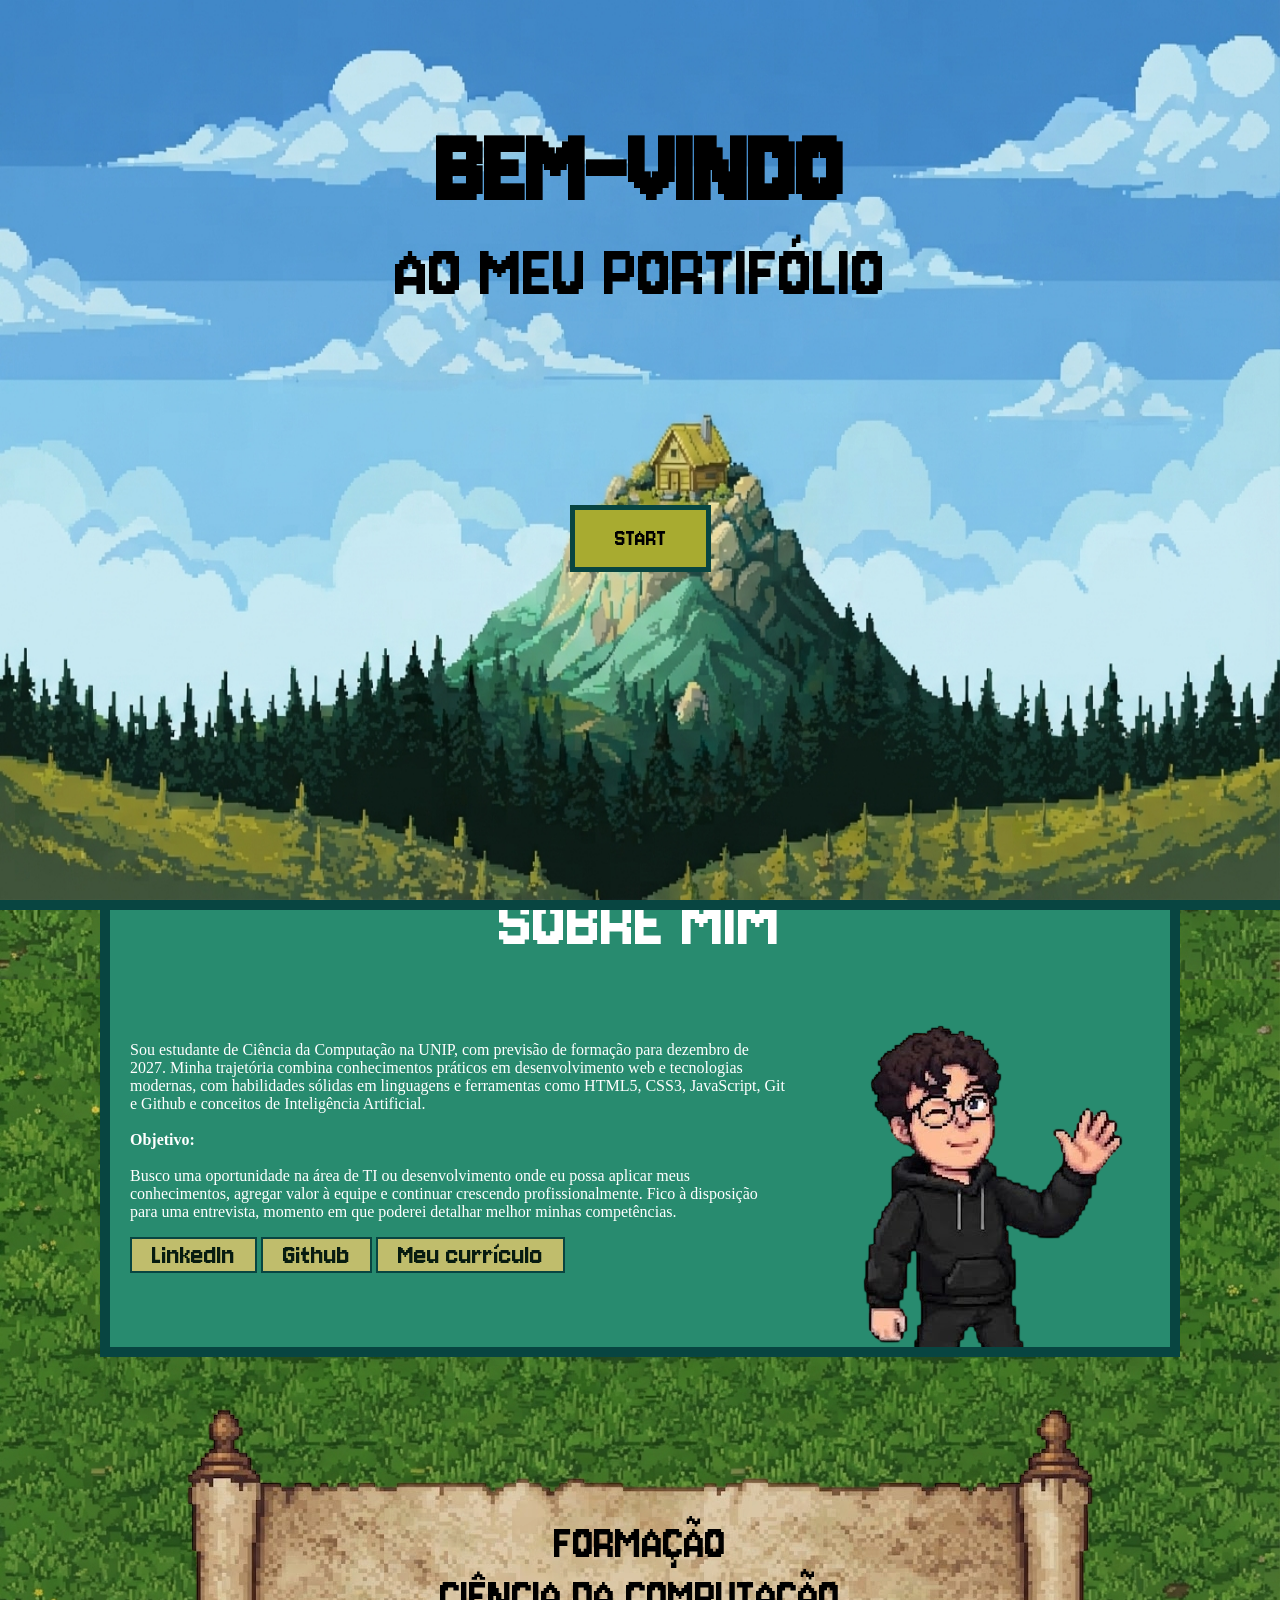
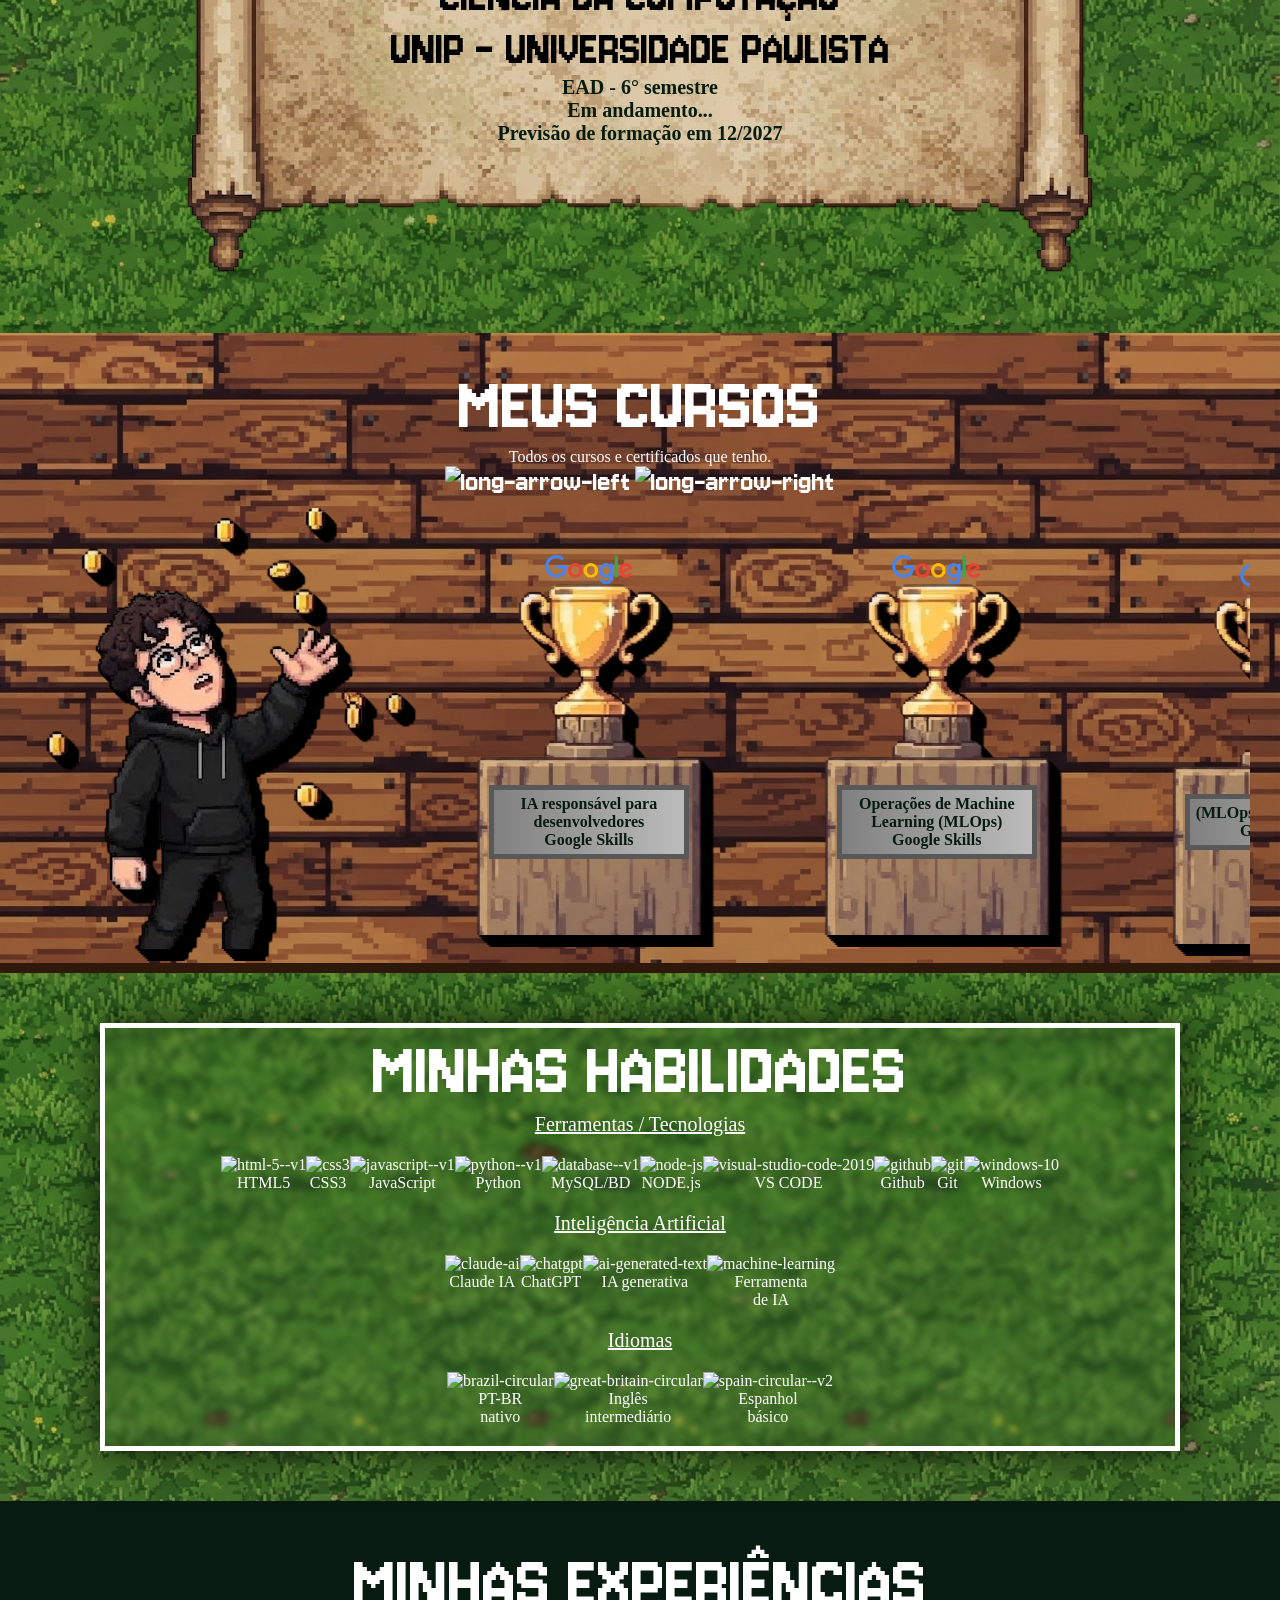
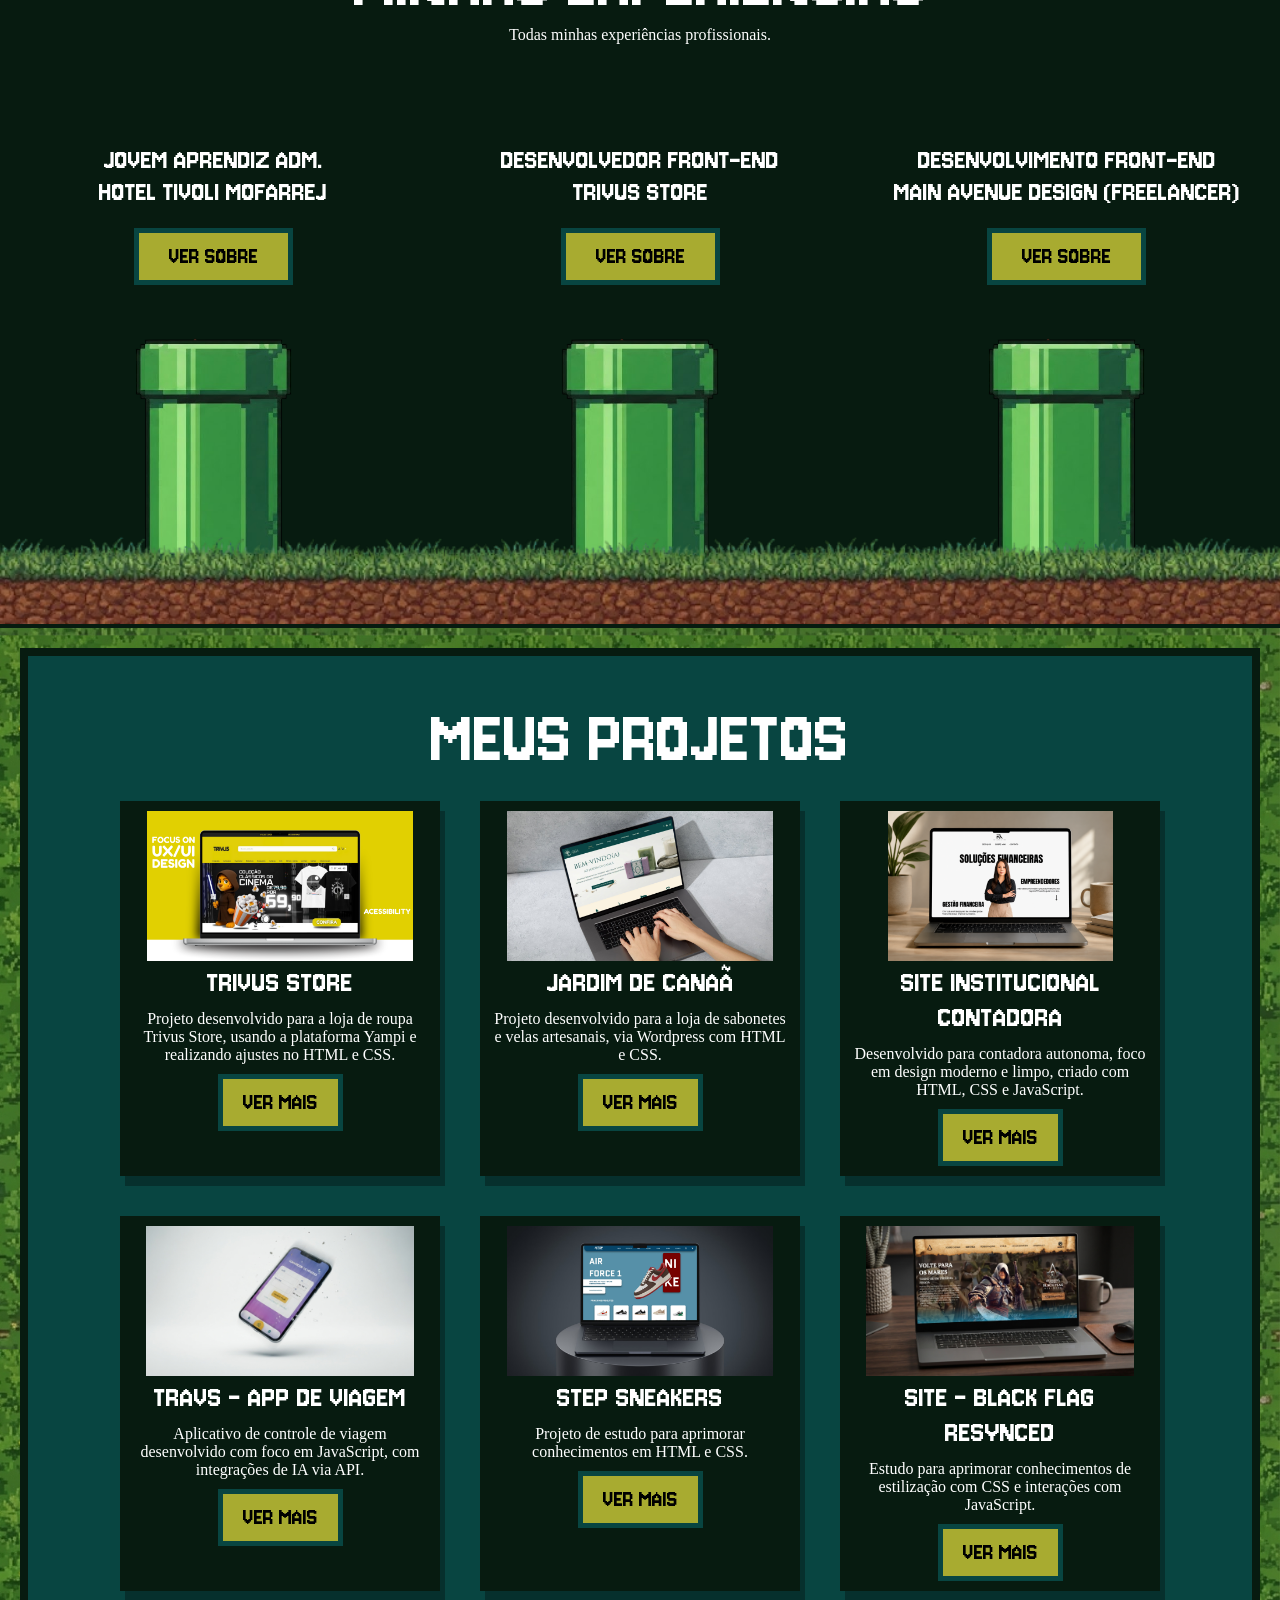
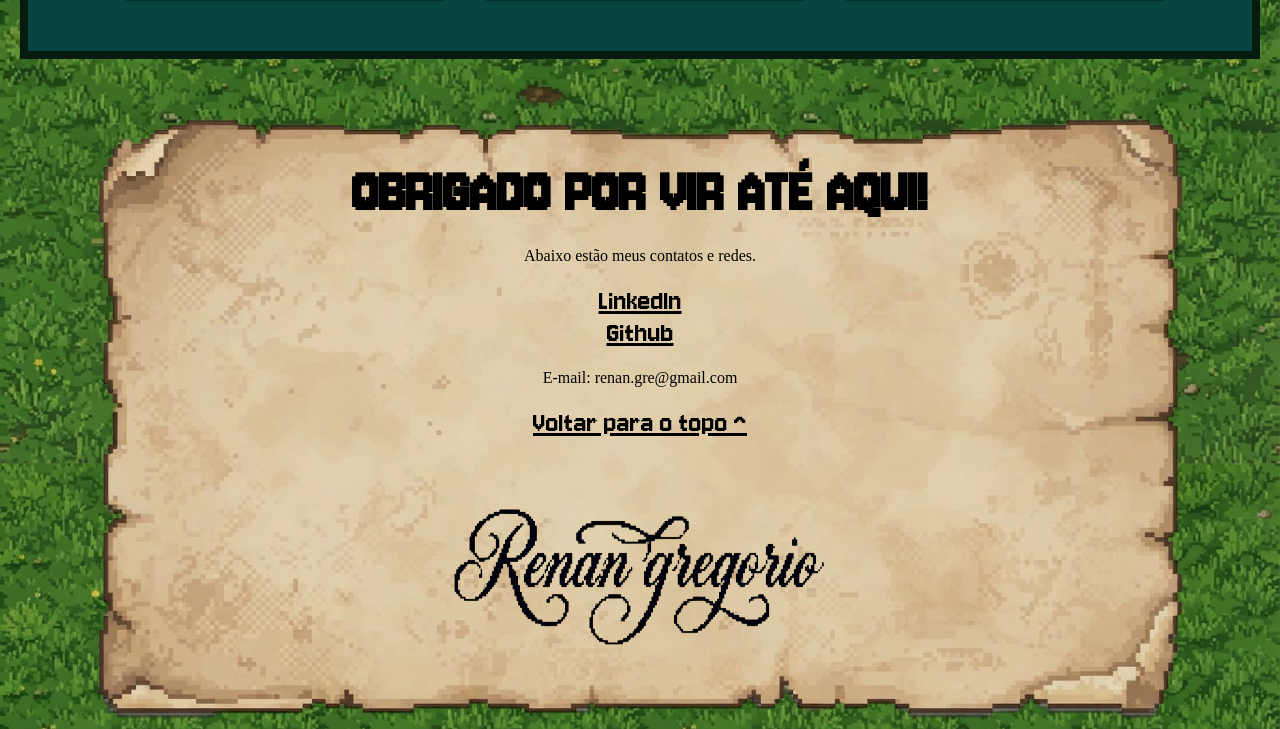
==== commit 7d098d49: "pequenos ajustes" ====
--- a/home.html
+++ b/home.html
@@ -67,19 +67,28 @@
 
     <section class="curriculo" id="curriculo">
         <button id="btnfecharcc">fechar</button>
-        <img src="images/Currículo - Renan G. Silva.png" alt="Currículo">
+        <img src="images/Currículo Dev - Renan G. Silva.png" alt="Currículo">
     </section>
 
     <section class="formação" id="formação">
         <img class="cart" src="images/image-Photoroom (37).png" alt="cart">
         <img class="mobilecar" src="images/mobilecarta.png" alt="">
-        <div>
+        <div class="desktext">
             <h2>formação</h2>
             <h2>Ciência da Computação</h2>
             <h2>UNIP - Universidade paulista</h2>
             <p>EAD - 6° semestre</p>
             <p>Em andamento...</p>
             <p>Previsão de formação em 12/2027</p>
+        </div>
+
+        <div class="mobiletext"> 
+            <h2>formação</h2>
+            <h2>Ciência <br> da <br> Computação</h2>
+            <h2>UNIP <br> Universidade <br> paulista</h2>
+            <p>EAD - 6° semestre</p>
+            <p>Em andamento...</p>
+            <p>Previsão de formação em <br> 12/2027</p>
         </div>
     </section>
 
--- a/css/index.css
+++ b/css/index.css
@@ -421,7 +421,7 @@
     }
 
     button{
-        opacity: 1;
+        opacity: 0;
     }
 }
 
@@ -650,6 +650,13 @@
     margin-top: -10px;
 }
 
+.mobilecar{
+    display: none;
+}
+
+.mobiletext{
+    display: none;
+}
 
     @media screen and (max-width:1000px) {
         .start #bannermobile{
@@ -705,6 +712,22 @@
             max-width: 350px;
             text-align: center;
         }
+
+        .cart{
+            display: none;
+        }
+
+        .mobilecar{
+            display: block;
+        }
+
+        .desktext{
+            display: none;
+        }
+
+        .mobiletext{
+            display: block;
+        }
     
         .habilidades .container{
             margin-inline: 20px;
